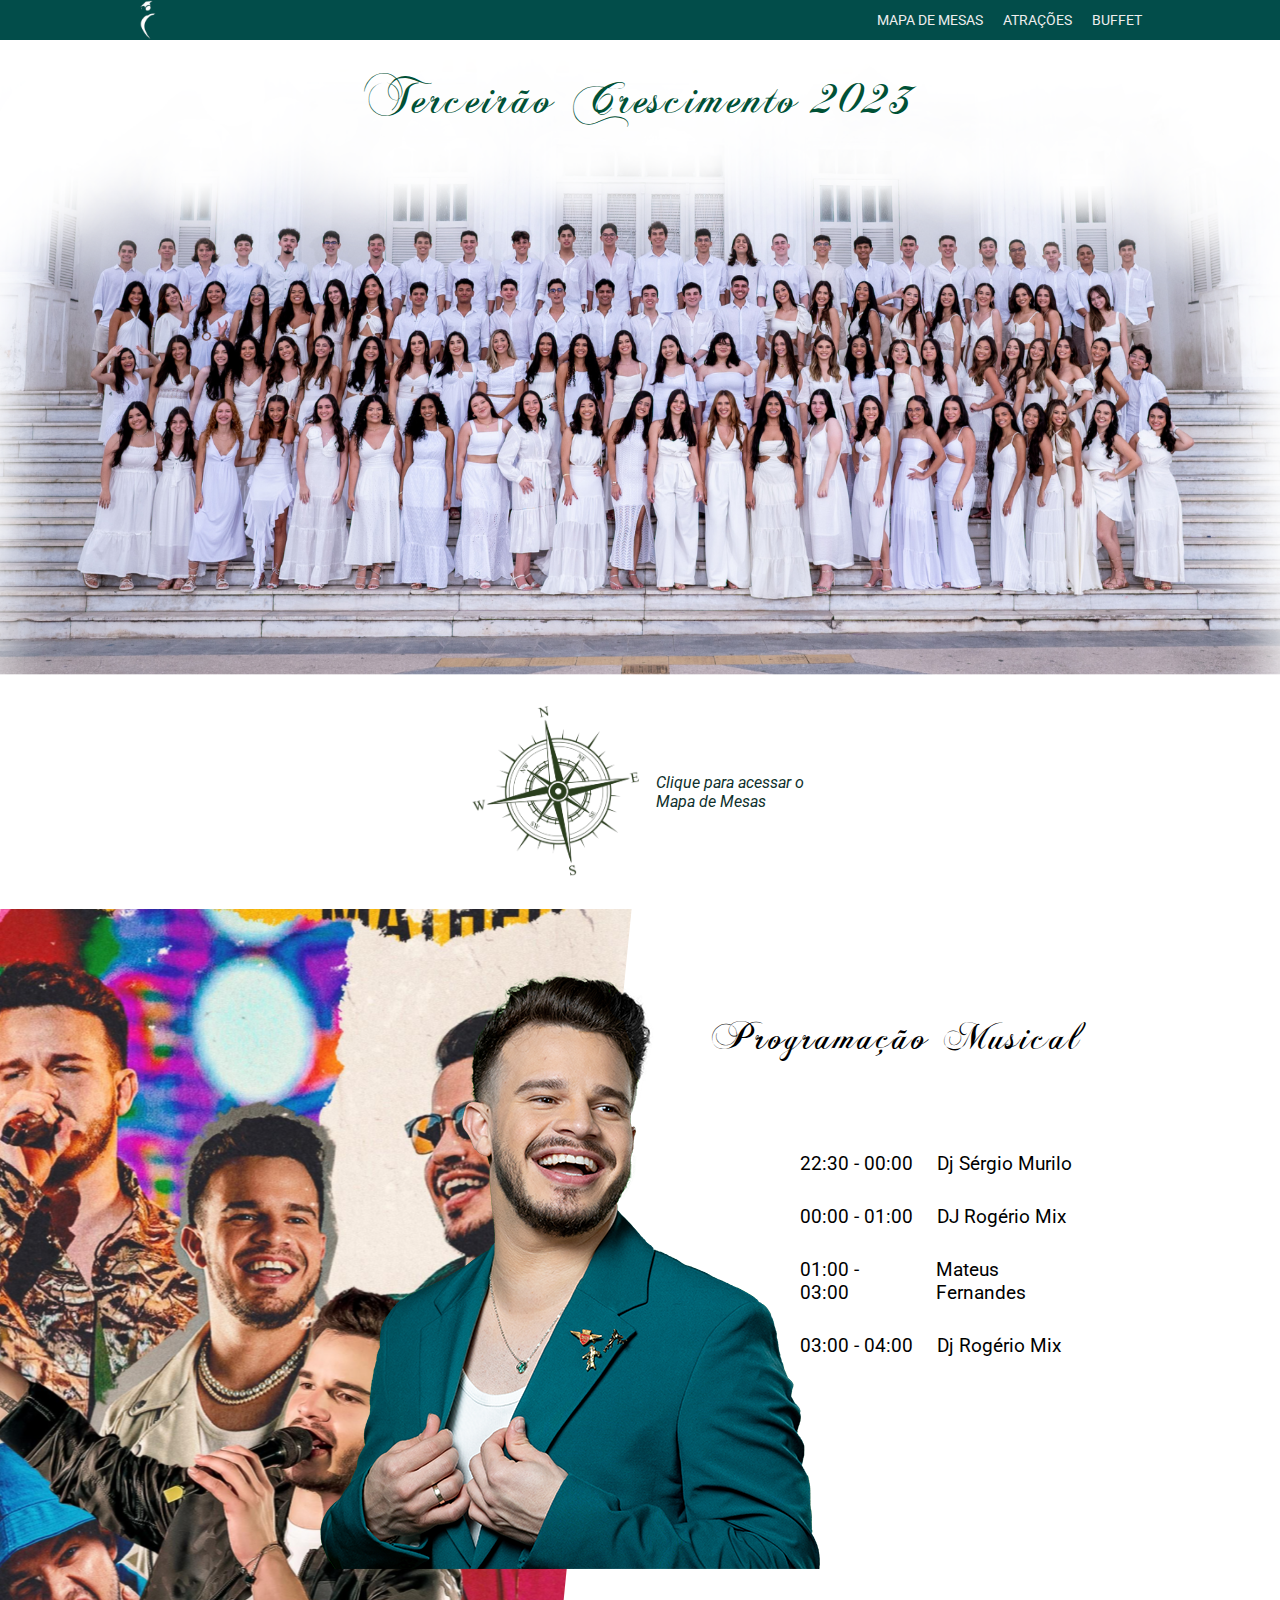
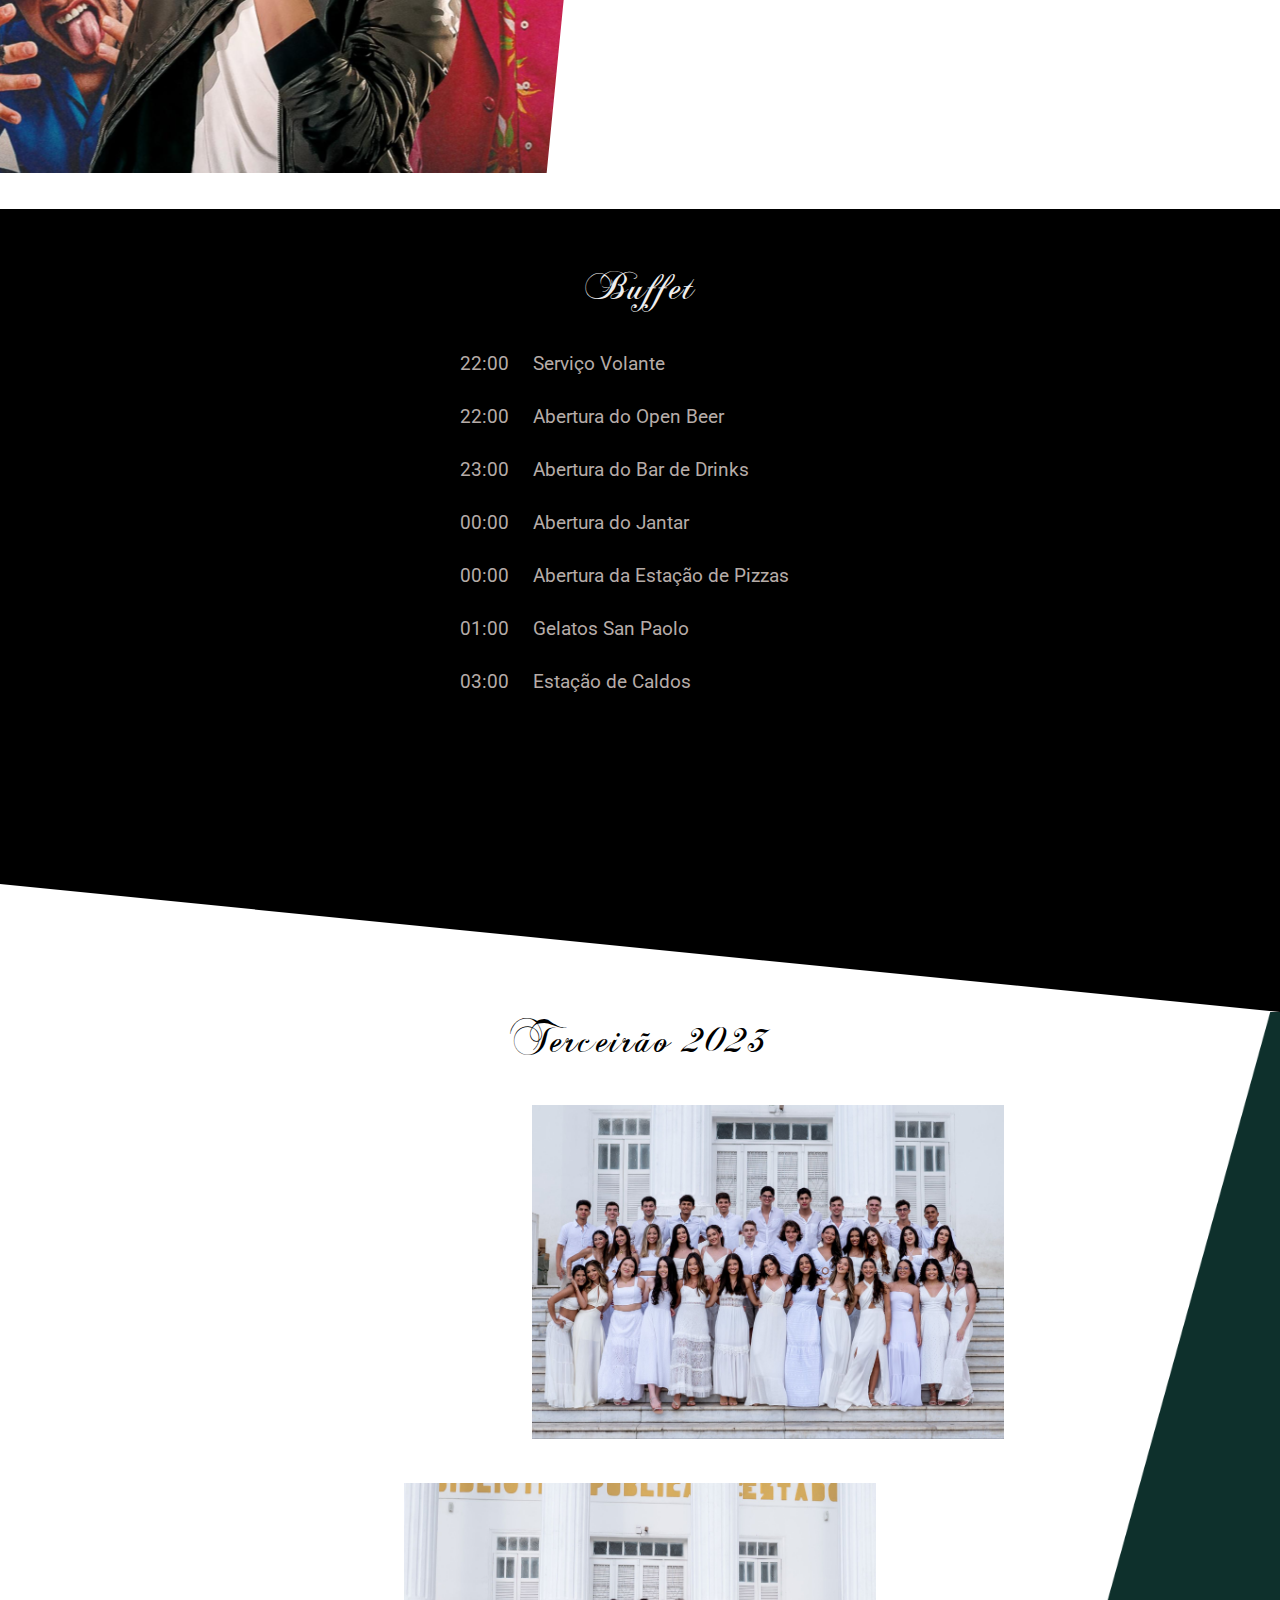
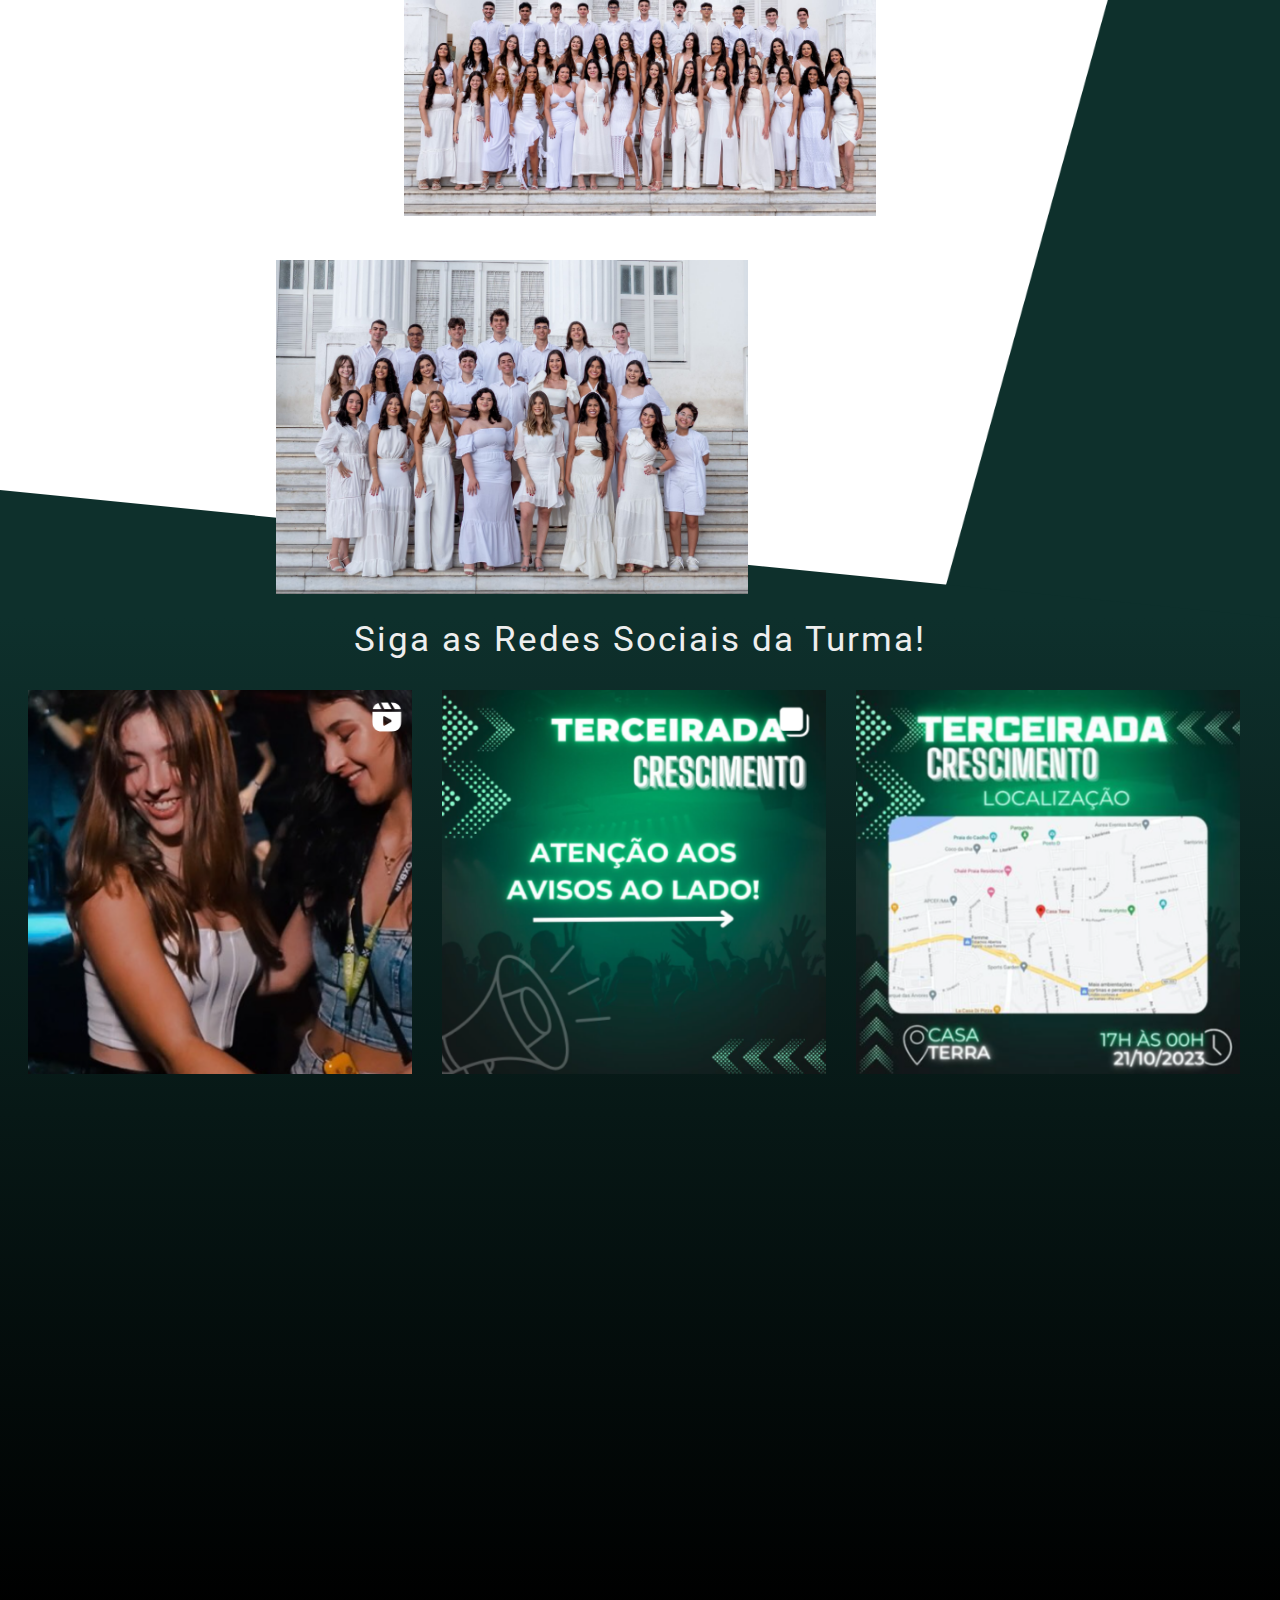
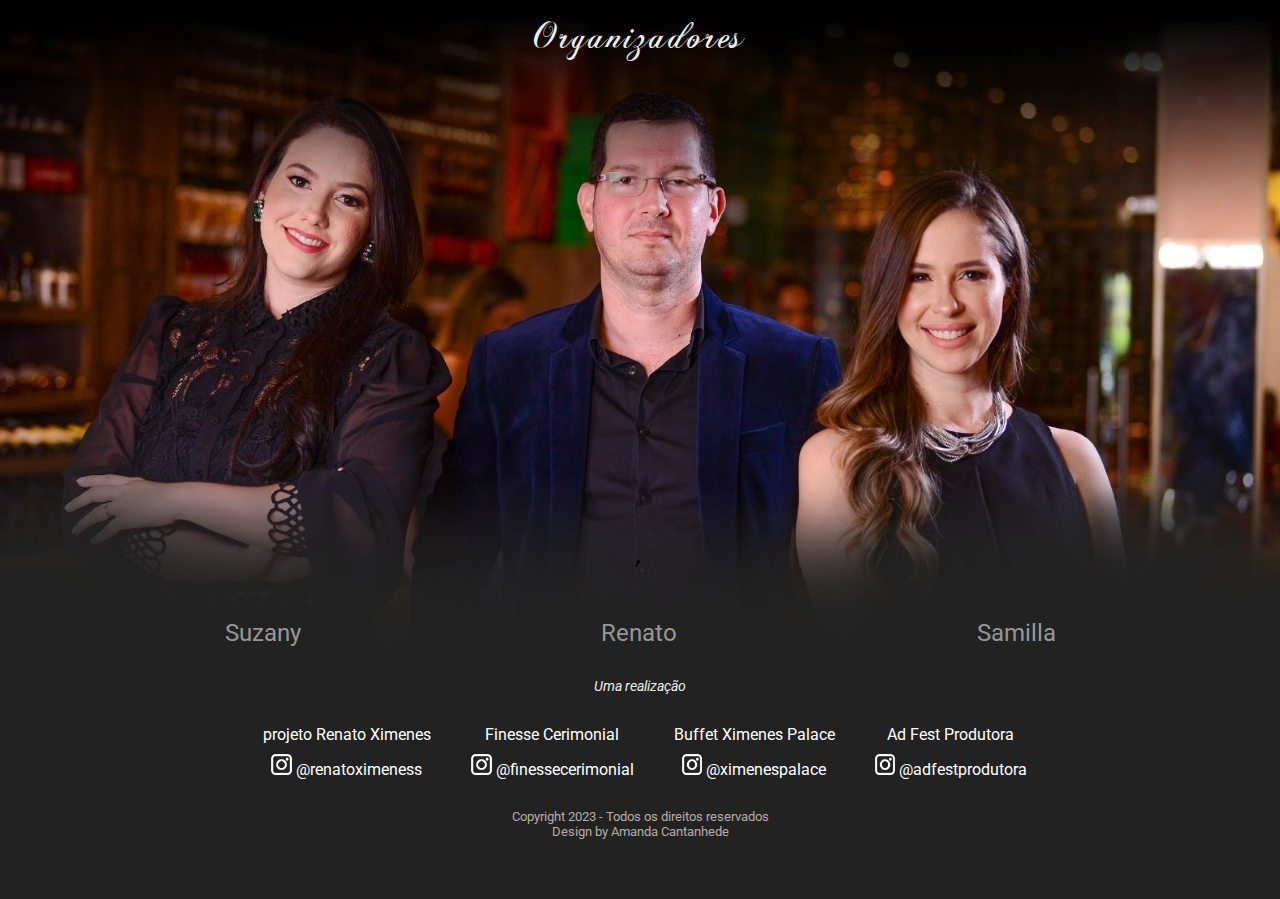
==== index.html @ a9c4bd6e "Update index.html" ====
<!DOCTYPE html>
<html lang="pt-br">

<head>
    <meta charset="UTF-8">
	<meta name="viewport" content="width=device-width, initial-scale=1.0">
	<link rel="stylesheet" href="estilo.css">
	<link rel="stylesheet" media="screen and (max-width: 768px)" href="mobile.css">
	<!-- ícone -->
	<link rel="icon" type="image/x-icon" href="simbolocrescimento.png">
	<title>Terceirão</title>
</head>
<body>
	<nav id="navbar">
		<div id="navbar-container">
			<img src="ccrescimento.png" alt="C 2023">
            <ul id="navbar-items">
				<!--<li><a class="click" href="mural.html">MURAL</a></li>-->
                <li><a class="click" href="mapa.html">MAPA DE MESAS</a></li>
                <li><a class="click" href="#atracoes">ATRAÇÕES</a></li>
				<li><a class="click" href="#buffet">BUFFET</a></li>
            </ul>
	</nav>
    <div class="corpotodo">
		<header>
			<div class="titulo">Terceirão Crescimento 2023</div>
			<!--<img id="brasao" src="brasãom28.png" alt="Brasão M28">
			<!--<h1>Baile de Formatura M27</h1>
			<!-- Vai ter foto de background aqui 
			<img id="turmamobile" src="turmam28mobilee.jpg" alt="Turma M28">-->
		</header>
		
		<div id="acessarmapa">
			<div class="centralizar">
			<div class="mapa">
			<a href="mapa.html"><img id="mapaicone" src="rosadosventos.png" alt="Mapa"></a>
			<a href="mapa.html"><p>Clique para acessar o<br>Mapa de Mesas<p></a></div>
		</div></div>
		
		<!--<div id="teste">
			<img src="image/turmam27bmobile.jpg">
		</div>-->
		<!--<div id="mural">
			<div class="tsecao">Terceirão Crescimento 2023</div>
			<div class="centralizar">
			<div class="mapa">
			<a href="mural.html"><img id="mapaicone" src="brasãom28.png" alt="Terceirão 2023"></a>
			<a href="mural.html"><p>Clique para acessar o<br>Mural da Turma!<p></a></div>
		</div></div>
		<!--<div id="formandos">
			<div class="tsecao">Ordem de entrada</div>
			<li>Ana Paula Nunes Sampaio</li>
			<li>Adrielle Luise Pereira Chagas</li>
			<li>Amanda Matos Rocha</li>
			<li>Ana Victória Pinho De Carvalho Pascal</li>
			<li>Andressa Barros De Sousa Nascimento</li>-->
			
			

		
		</div>
				
		<div id="atracoes">
			<div class="cartaz"><img src="matheustransp.png"></div>
			<!--<div><section>
				<div class="skew negative"></div>
				<div class="cartaz"></div>
			</section></div>-->
			
			
			
			
			
			
			
			<div id="contatra">
			<div class="tsecao">Programação Musical</div>
			<div class="centralizar">
			<div id="atracoes-container">
			<div class="hatracoes">
				<p class="hora"> 22:30 - 00:00</p>
				<p>Dj Sérgio Murilo</p>
			</div>
			<div class="hatracoes">
				<p class="hora"> 00:00 - 01:00</p>
				<p>DJ Rogério Mix</p>
			</div>
			<div class="hatracoes">
				<p class="hora"> 01:00 - 03:00</p>
				<p>Mateus Fernandes</p>
			</div>
			<div class="hatracoes">
				<p class="hora"> 03:00 - 04:00</p>
				<p>Dj Rogério Mix</p>
			</div>
			</div></div></div></div>
		
		<!-- CARROSSEL -->
		
		
		
		
		
		<div id="buffet">
			<div class="tsecao">Buffet</div>
			<div class="centralizar">
			<div id="buffet-container">
			<div class="hbuffet">
				<p>22:00</p>
				<p>Serviço Volante</p>
			</div>
			<div class="hbuffet">
				<p>22:00</p>
				<p>Abertura do Open Beer</p>
			</div>
			<div class="hbuffet">
				<p>23:00</p>
				<p>Abertura do Bar de Drinks</p>
			</div>
			<div class="hbuffet">
				<p>00:00</p>
				<p>Abertura do Jantar</p>
			</div>
			<div class="hbuffet">
				<p>00:00</p>
				<p>Abertura da Estação de Pizzas</p>
			</div>
			<div class="hbuffet">
				<p>01:00</p>
				<p>Gelatos San Paolo</p>
			</div>
			<div class="hbuffet">
				<p>03:00</p>
				<p>Estação de Caldos</p>
			</div>

		</div></div></div>
		
		<div class="inclinacaobranca"></div>
		
		<div id="galeriasec">
		<div class="tsecao">Terceirão 2023</div>
		
			<div id="galeria">
			<li><img id="g1" src="Grupo 1.jpg" alt="Turma A"></li>
			<li><img id="g2" src="Grupo 2.jpg" alt="Turma B"></li>
			<li><img id="g3" src="Grupo 3.jpg" alt="Turma C"></li>
		</div></div>
		
		<!--<div id="homenagem">
		<div class="centralizar">
			<div id="contem-homenagem">
			<p>A XXVII Turma de Medicina da Universidade Ceuma tem a honra de homenagear o professor<p>
			<h1>André Rossano Mendes Almeida</h1>
			<p class="alinharesquerda">Agradecemos por toda dedicação, colaboração e incentivos durantes nossa formação acadêmica, seremos eternamente gratos por todos os ensimentos para que nos tornássemos médicos humanos e éticos.</p>
		</div></div></div>-->
		<div class="inclinacao"></div>
		<div id="instaturma">
			<div class="titinsta">Siga as Redes Sociais da Turma!</div>
			<!--<a href="https://www.instagram.com/terceiraocrescimento23/"><img src="capainsta.png" alt="@terceiraocrescimento23">
					</a>-->
			<div class="centralizar">
			<div id="containsta">
			<div class="instagram">
			<a href="https://www.instagram.com/terceiraocrescimento23/"><img class="insta" src="insta1.png" alt="Imagem insta"></a>
		</div><div class="instagram">
			<a href="https://www.instagram.com/terceiraocrescimento23/"><img class="insta" src="insta2.png" alt="Imagem insta"></a>
		</div>
		<div class="instagram">
			<a href="https://www.instagram.com/terceiraocrescimento23/"><img class="insta" src="insta3.png" alt="Imagem insta"></a>
		</div></div>
		</div></div>
		
		
		
		<div id="organizadores">
			<div class="tsecao">Organizadores</div>
			<div class="centralizar"><div id="orgnames">
			<p>Suzany</p>
			<p>Renato</p>
			<p>Samilla</p>
			</div></div>
		</div>
		
		
		<!-- RODAPÉ -->
<div id="footer">
			<p class="nove">Uma realização</p>
			
			<div id = "tabela">
								
				<div class="empresa">
					<div class="nome"><p>projeto Renato Ximenes</p></div>
					<div class="insta">
						<a href="https://www.instagram.com/renatoximeness/"><img class="iconeinsta" src="icinsta.png" alt="Ximenes">
						@renatoximeness</a>
					</div></div>
				<div class="empresa">
					<div class="nome"><p>Finesse Cerimonial</p></div>
					<div class = "insta">
						<a href="https://www.instagram.com/finessecerimonial/"><img class="iconeinsta"src="icinsta.png" alt="Finesse">
						@finessecerimonial</a>
					</div>
							
				</div>
					
				<div class="empresa">
					<div class="nome"><p>Buffet Ximenes Palace</p></div>
					<div class="insta">
						<a href="https://www.instagram.com/ximenespalace/"><img class="iconeinsta" src="icinsta.png" alt="Rossetti">
						@ximenespalace</a>
					</div></div>
				<div class="empresa">
					<div class="nome"><p>Ad Fest Produtora</p></div>
					<div class="insta">
						<a href="https://www.instagram.com/adfestprodutora/"><img class="iconeinsta" src="icinsta.png" alt="Rossetti">
						@adfestprodutora</a>
					</div></div>
				
						
			
			</div>
			
			  
			<div class="fim">
			<p>Copyright 2023 - Todos os direitos reservados</p>
			<p>Design by Amanda Cantanhede</p></div>
    </div>
	</div>
	
</body>
</html>
---- estilo.css ----
@import url('https://fonts.googleapis.com/css?family=Roboto&display=swap');

@font-face{
	font-family: 'Chopin';
	src: url('ChopinScript.ttf')
}

h1 {
	font-family: 'Chopin', serif;
}
* {
    box-sizing: border-box;
    padding: 0;
    margin: 0;
}
a {
    text-decoration: none;
    color: inherit;
}
/*a:hover {
    cursor: pointer;
    opacity: 0.8;
}*/

.tsecao {
    font-size: 2.5rem;
    /*text-transform: uppercase;
    font-weight: bold;*/
    text-align: center;
    /*padding-bottom: 50px;
	padding-top: 20px;*/
    letter-spacing: 2px;
	margin-bottom: 15px;
	font-family: 'Chopin', serif;
}
.titulo {
	font-size: 3rem;
    text-align: center;
    letter-spacing: 2px;
	margin-bottom: 15px;
	margin-top:40px;
	font-family: 'Chopin', serif;
}

body {
    font-family: 'Roboto', sans-serif;
}



/* navbar */
#navbar {
    width: 100%;
    background: #024D4A /*#320102/*#0C5652*/;
    color: #eee;
    height: 40px;
    position: fixed;
	font-size:0.9rem;
}
#navbar-container {
    width: 80%;
    /*height: 100%;*/
    margin: auto;
    display: flex;
    justify-content: space-between;
    align-items: center;
}
#navbar-container img {
	height: 40px;
}
#navbar-items {
    display: flex;
    list-style: none;
    /*text-transform: uppercase;*/
}
#navbar-items li {
    padding: 10px;
}
.click:hover{
	cursor: pointer;
    opacity: 0.8;
}



/* HEADER */
#brasao {
	max-width:250px;
	max-height:210px;
	width: auto;
	/*height: auto;*/
}

header {
	/*display:flex;
	font-size: 2.2rem;*/
	height: 75vh;
	background: url('grupão.png') no-repeat center center/cover;
	padding: 25px;
	/*Fonte*/
	color: #005136;
	text-align:center;
	

	/*Overlay
    background-color: rgba(12,86,82,0.5);
    background-blend-mode: color;*/
}

/*
header {
    height: 60vh;
    display: flex;
    justify-content: center;
    align-items: center;
    color: black;
    background: url('image/turmam27.jpg') no-repeat center center/cover;

    Overlay
    background-color: rgba(12,86,82,0.5);
    background-blend-mode: color;
} */
#formandos{
	background:#FBFBF9;
	color: black;
	text-align:center;
	padding-bottom:10px;
}
li {
	list-style-type: none;
}
#formandos li{
	font-style: italic;
}

/*Seção mapa*/
#acessarmapa{
	width: 100%;
    padding: 25px;

	background-color: white;

	/*font-size: 1.2rem;*/
	color: #0E302C;
	
}
#pontosfotos {
		display: column;
}
.legenda {
	width: 20vw;
	display: column;
	gap:10px;
	align-items: center;
	justify-content: center;
	border-radius: 10px;
	
	font-style: italic;	
}
.legenda img {
	width: 200px;
	height: auto;
}
.containlegenda {
	display: flex;
	padding-bottom: 15px;
	text-align: center;
}
.textolegenda {
	text-align: center;
}
.textolegenda li{
	font-style: italic;
	}
.textolegenda p{
	font-style: italic;
	padding-bottom:15px;
	}
.textolegenda h2{
	padding-top: 20px;
	font-size: 1.2rem;
	}
#quadropontos {
	display:grid;
	grid-template-columns: repeat(4, 1fr);
	vertical-align: top;
	padding-bottom: 4vh;
}
	
/*não consigo alinhar ao centro*/
.mapa {
	width: 40%;
	display: flex;
	gap:10px;
	align-items: center;
	justify-content: center;
	border-radius: 10px;
	
	font-style: italic;
	
}
.mapa:hover{
	background-blend-mode: #73501F;
	opacity:0.7;
}

#mapaicone{
	width: 20vh;
	
}
/*Seção mural*/
#mural{
	width:100%;
	background: #FBFBF9;
	color: #0E302C;
	padding: 25px;
	
}



/*Seção atrações musicais*/
#atracoes {
	background: url('backatracao.png')no-repeat;
	display:flex;
	width: 100%;
	height:100vh;
	/*justify-content: center;
	align-items: center;
    padding: 50px;*/
	
	font-size: 1.2rem;
	color: black;
	

}
/*section div:first-child {
 
  
  position: relative;
  margin-top: 0px;
  margin-left:0px;
}
section div:last-child {
  background: url('matheustransp.png')no-repeat;
  width:auto;
  height: 100vh;
  position: relative;
  /*margin-top: -30px;
  margin-bottom: 0px;
  margin-left: 10vw;
}*/
.cartaz {
	
	width:50vw;
	height:100vh;
}
.cartaz img{
	position: absolute;
	margin-top:60px;
	margin-left: 25vw;
	/*max-width:50vw;*/
	max-height:100vh;
	width: auto;
}

/*.skew {
	margin-top: 0px;
  position: relative;
  float: left;
  width: 40vw;
  height: 100vh;
  background: url('matheusback.jpg')no-repeat center center/cover;
  -webkit-transform: skew(0deg); /* Chrome, Opera */
    /*  -ms-transform: skew(0deg); /* IE */
     /*     transform: skew(0deg); /* Padrão */
	
/*}

.negative {
  -webkit-transform: skew(-10deg); /* Chrome, Opera 
      -ms-transform: skew(-10deg); /* IE 
          transform: skew(-10deg); /* Padrão 
  }*/
#atracoes-container{
	width: 40vw;
	display:column;
	padding:50px;
	padding-left:150px;
}
.hatracoes{
	display: flex;
	gap: 24px;
	padding: 10px;
    margin: 10px 0;
    font-size: 1.2rem;
	color: black/*#B6ACA8/*#D6CCC8*/;
}
#contatra {
	padding-top: 100px;
	display: column;
}
/*CARROSSEL*/







/*BUFFET*/
#buffet{
	width: 100%;
	display: column;
	justify-content: center;
	align-items: center;
    padding: 50px;
	background: url('backbuffet.jpg') no-repeat center center/cover;
	
	font-size: 1.2rem;
	color: #eee;
	
	background-color: black/*rgba(0,0,0,0.85)*/;
    background-blend-mode: color;
}
#buffet-container{
	width: 400px;
	height: 70vh;
}
.hbuffet{
	display: flex;
	gap: 24px;
	padding: 10px;
    margin: 10px;
    font-size: 1.2rem;
	color: #B6ACA8/*#D6CCC8*/;
	
}


#galeriasec{
	background:url('backgaleria.png')no-repeat;
	background-size: 100% auto;
}
#galeria{
	display:column;
	
}
#galeria img{
	width:40vw;
	padding: 20px;
	
}
#g1 {
	margin-left:40vw;
	
}
#g2 {
	margin-left:30vw;
}
#g3 {
	margin-left:20vw;
}



#comissao{
	width:100%;
	height:500px;
	background: url('comissaom28.jpg') no-repeat center center/cover;
	color: #eee;
	padding: 50px;
	position: relative;
	background-color:rgba(0,0,0,0.4);
	text-align: justify;
}
#instaturma{
	background-image: linear-gradient(#0E302C, black);
	color: #eee;
	height:110vh;
	text-align:center;
	
}
.titinsta {
	font-size: 2.2rem;
	text-align: center;
	letter-spacing: 2px;
	margin-bottom: 15px;
}
.inclinacao {
	width: 0;
	height: 0;
	border-right: 100vw solid transparent;
	border-bottom: 10vw solid #0E302C;
	margin-top: -10vw;
}
.inclinacaobranca {
	width: 0;
	height: 0;
	border-right: 100vw solid transparent;
	border-bottom: 10vw solid white;
	margin-top: -10vw;
}
#containsta {
	width:98vw;
	
	display: flex;
	text-align: center;
}
.instagram{
	padding:15px;
}
.instagram img{
	width: 30vw;
}



#organizadores{
	width:100%;
	height:50vw;
	background: url('organizadores.jpg')no-repeat center center/cover;
	color: #eee;
	
}
#orgnames{
	display: flex;
	color: #979797;
	gap:300px;
	margin-top:42vw;
	font-size: 1.5rem;
}

/*#homenagem{
	width:100%;
	padding: 30px;
	background: black;
}
#contem-homenagem{
	width:60%;
	color: #eee;
	text-align: center;
}
/*.alinharesquerda{
	text-align: left;
}*/
#contem-homenagem p {
	margin:10px;
}

#comissao img{
	width: 0px;
}

.container-generico{
	width: 700px;
	position: absolute;
	bottom: 0px;
}
.container-generico p{
	
	margin:40px;
	color: #eee;
}





#footer{
	
	display: column;
	align-items:center;
	justify-content:center;
	background: #222;
    color: white;
    padding: 30px;
    text-align: center;
	
	
	/*margin: auto;*/

}
.nove{
	font-size: 0.9rem;
	color: #eee;
	margin-bottom:20px;
	font-style: italic;
}
#tabela{
	display: flex;
	justify-content:center;
	align-items: center;
	width:auto;
	gap: 30px;
	align-items: center;
	
}

.iconeinsta{
	width: 2.3vh;
}
.insta{
	display: flex;
	text-align: center;
	justify-content: center;
}

.nome{
	padding:10px;
}
.empresa{
	display: column;
	justify-content: center;
	align-items: center;
		
}
.fim p{
	color: #B6ACA8;
	font-size: 0.8rem;
}
.fim {
	padding:30px;
}


.centralizar{
	width:100%;
	display:flex;
	align-items:center;
	justify-content:center;
}
 
 
 
 /*PÁGINA MAPA*/
 #pagmapa{
	 width:100%;
	 padding: 50px;
	 
 }
 #pagmapa img{
	 width: 100%;
	
 }
 


/*PÁGINA MURAL*/
.secmural{
	font-size: 2.5rem;
	/*text-transform: uppercase;
    font-weight: bold;*/
    text-align: center;
	letter-spacing: 2px;
	color: #eee;
	padding-top: 70px;
	font-family: 'Chopin', serif;
}
#backgroundmural{
	background: url('BACKMURAL4.jpg');
	/*background-color: rgba(0,0,0,0.3);
    background-blend-mode: color;*/
	background-repeat: repeat;

}
#pagmural{
	display:grid;
	grid-template-columns: repeat(4, 1fr);
	padding: 40px;
	padding-top:25px;
	gap: 30px;
}

.container-mural{
	width:265px;
	background: /*#0C5652*/#320102;
	display: column;
	font-size: 1.3rem;
	text-align:center;
	color: #eee;
	
	padding-bottom: 7px;
}
.container-mural p{
	margin: 3px;
}
.container-mural img{
	width: 257.5px;
	height: 333.3px;
	border:8px solid #320102/*#8D0022/*#0C5652*/;
	border-radius: 15px;
}

/*#pagmural {
	display: grid;
	grid-template-columns: repeat(3, 1fr);
    grid-gap: 30px;
    justify-items: center;
}*/
---- mobile.css ----
#corpotodo{
	background-color: #0C5652;
}
#navbar {
    height: 163px;
	width:100vw;
	background: url('backmenumobile.jpg');
	opacity: 0.8;
	/*background-color: rgba(12,68,63,0.8);*/
}
#navbar-container {
    flex-direction: column;
    padding: 7px 0;
}
#navbar-container h1{
	font-size:0px;
}

#navbar-items {
    flex-direction: column;
    text-align: center;
    width: 100%;
	/*font-size: 15px;*/
}

#navbar-items li:nth-child(2n) {
    border-top: 1px solid #0C5652;
    border-bottom: 1px solid #0C5652;
}

/*HEADER*/
#brasao {
	width:0px;
	/*
	max-width:120px;
	max-height:120px;
	width: auto;
	height: auto;*/
}
header{
	font-size:1rem;
	padding-top:150px;
	line-height: 30px;
	width: 100vw;
	height:250px; 	
	background: url('grupaomobile.png') no-repeat center center/cover;
}
/*header img{
	text-align: center;
	padding-top: 50px;
	width:100vw;
}*/


/*#teste{
	width:100%;
	height:500px;
	background:green;
}*/

.titulo {
	margin-top:100px;
}


.tsecao {
    font-size: 1.9rem;
   }

/*MAPA*/
.mapa{
	width:auto;
	padding-top:4vh;
}
#acessarmapa{
	padding:30px;
	padding-top: 50px;
}
/*.corpotodo{
	padding-top:180px;
}*/
#pagmapa{
	 width:100vw;
	 padding: 0px; 
 }
.legenda {
	width: 45vw;
	display: column;
	gap:10px;
	font-style: italic;	
}
.textolegenda {
	width: 100vw;
}

.containlegenda {
	display: column;
	padding-bottom: 15px;
	text-align: center;
}
#quadropontos {
	grid-template-columns: repeat(1, 1fr);
}



/*ATRAÇÕES*/
#atracoes{
	padding:30px;
	background: url('backatracaomobile.png') no-repeat center center/cover;
	width: 100vw;
	hight: auto;
}


.cartaz img{
	width:0px;
}
.cartaz {
	
	width:0px;
	height:0px;
}
.hatracoes{
	font-size: 0.8rem;
}
#contatra {
	padding-top: 0px;
	padding-left: 55px;
}
#atracoes-container{
	width: auto;
	display:column;
	padding:30px;
	padding-left:75px;
}





/*BUFFET*/
#buffet{
	padding:30px;
}
#mural{
	padding:30px;
	height: 30vh;
}

.titinsta {
	font-size: 1.3rem;
}
.instagram{
	padding:8px;
}
.instagram img{
	width: 28vw;
}
#capainsta img{
	height: 0px;
	width: 0px;	
}
#capainsta {
	height: 0%;
	width: 0%;	
}
#instaturma{
	height:60vh;
}
#galeria img{
	height: auto;
	width:80vw;
	padding: 5px;
	
}
#galeriasec{
	background:url('backgaleriamobile.png')no-repeat;
	background-size: 100% auto;
}
#g1 {
	margin-left:10vw;
	
}
#g2 {
	margin-left: 6vw;
}
#g3 {
	margin-left:2vw;
}






/*HOMENAGEM*/
#homenagem{
	padding-bottom:2px;
}
#contem-homenagem{
	width:95%;
}
#contem-homenagem p{
	font-size: 0.9rem;
}







/*COMISSÃO*/
#comissao{
	padding:30px;
	width:100%;
	height:350px;
	background: black;
	/*background: url('comissaomobile.jpg') no-repeat center /*center/cover*/;
}
#comissao img{
	width:100%;
	border-radius: 15px;
	padding-top:10px;
}
#comissao p{
	font-size: 0.9rem;
}
.container-generico{
	width:90%;
}
.container-generico p{
	margin-bottom:2px;
	margin:20px;
}

/*#comissao{
	width:100%;
	height:500px;
	background: url('comissao.jpg') no-repeat center center/cover;
	color: #eee;
	padding: 50px;
	position: relative;
	background-color:rgba(0,0,0,0.4);
}*/
#orgnames{
	gap:30px;
	margin-top:35vw;
	font-size: 1rem;
}	
	
/*RODAPÉ*/
#tabela{
	flex-direction: column;
	width:100%;
	gap:20px;
}
#footer{
	padding:20px;
}
.nove{
	padding-top: 20px;
}
.fim {
	padding-top:30px;
	padding:10px;
}
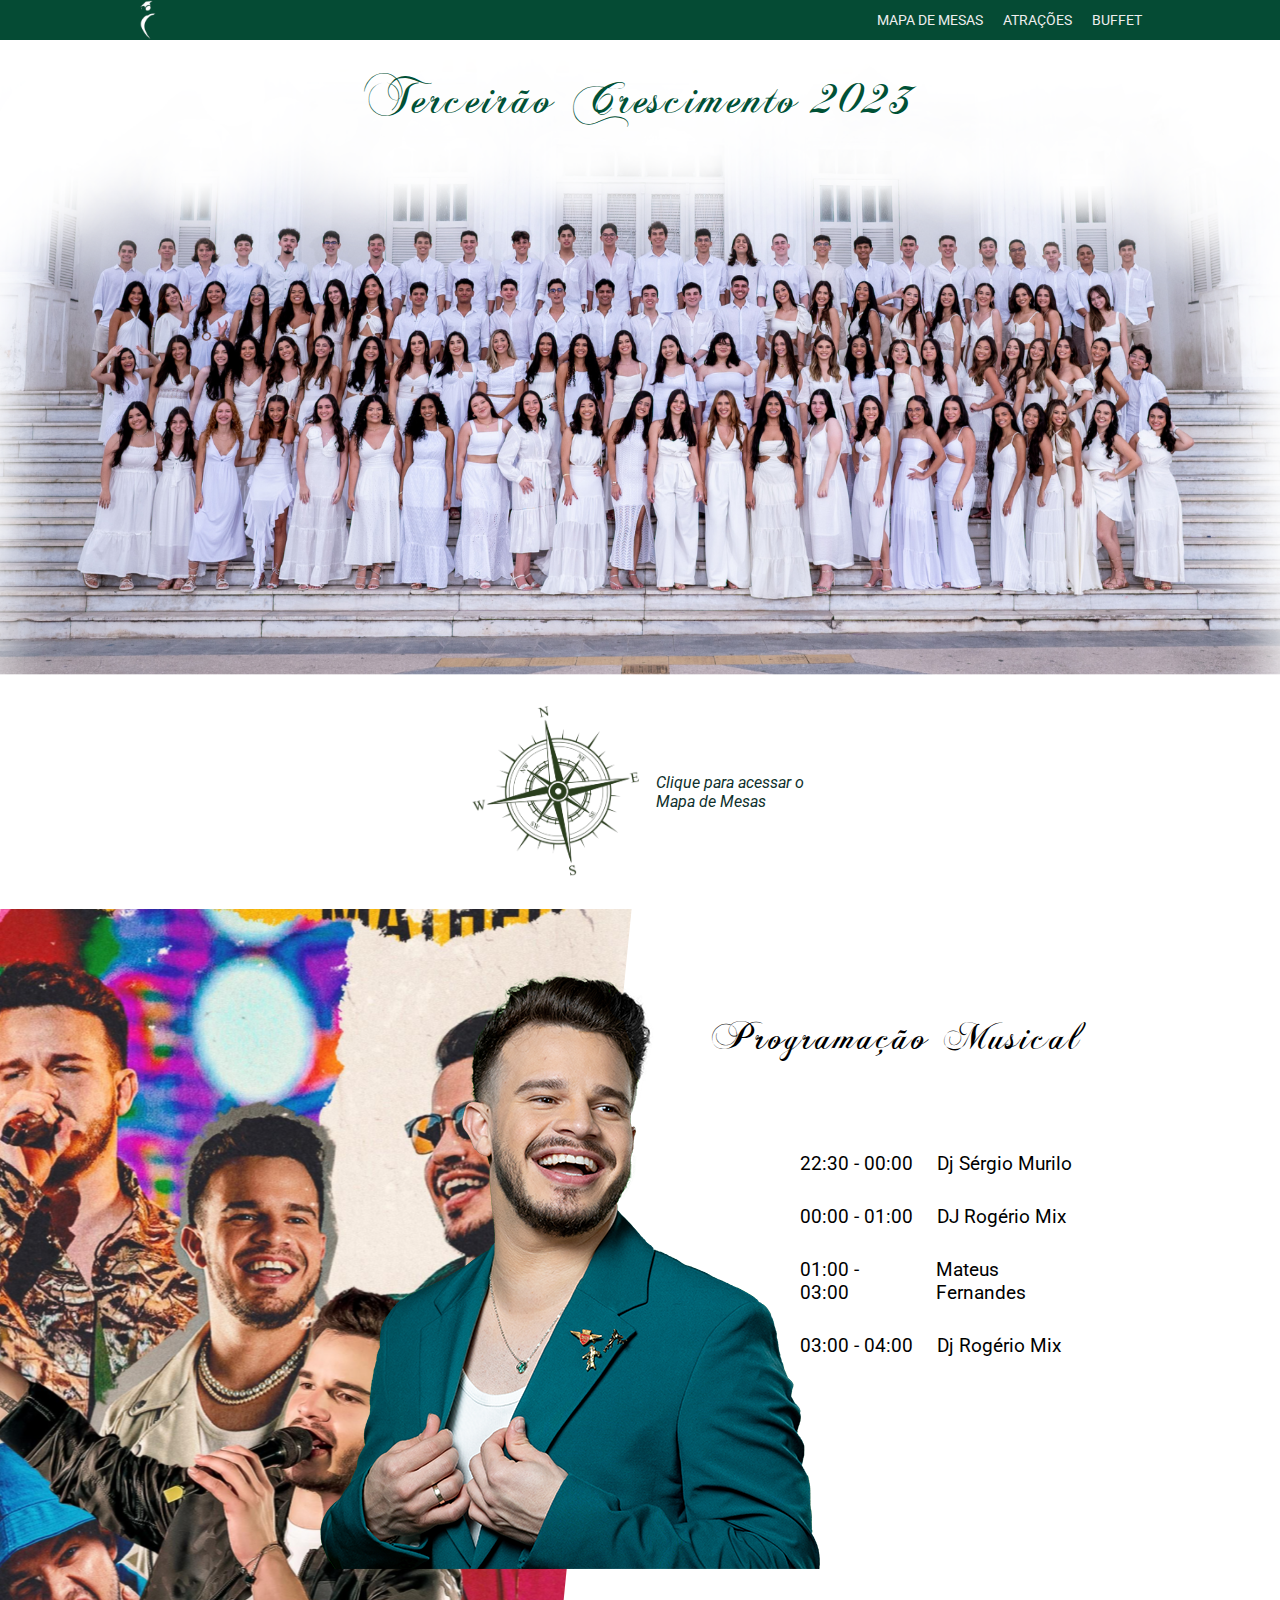
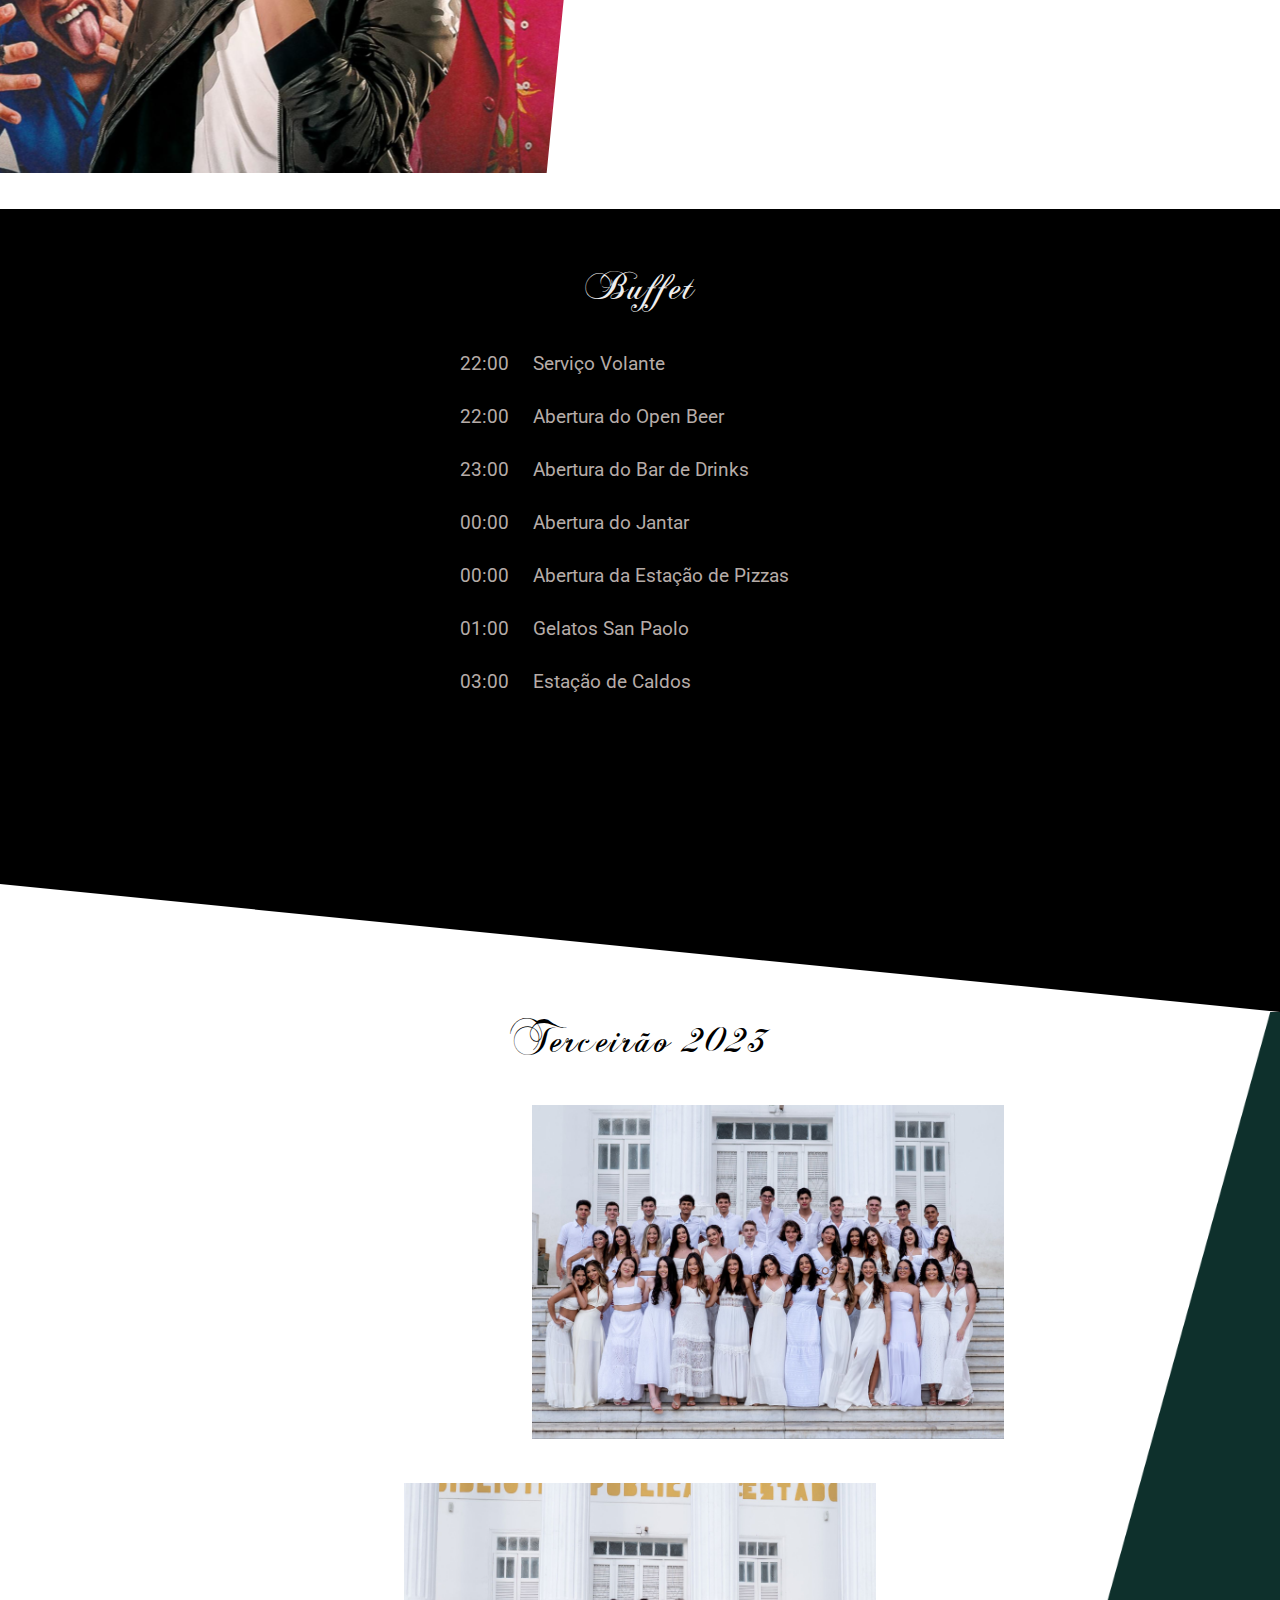
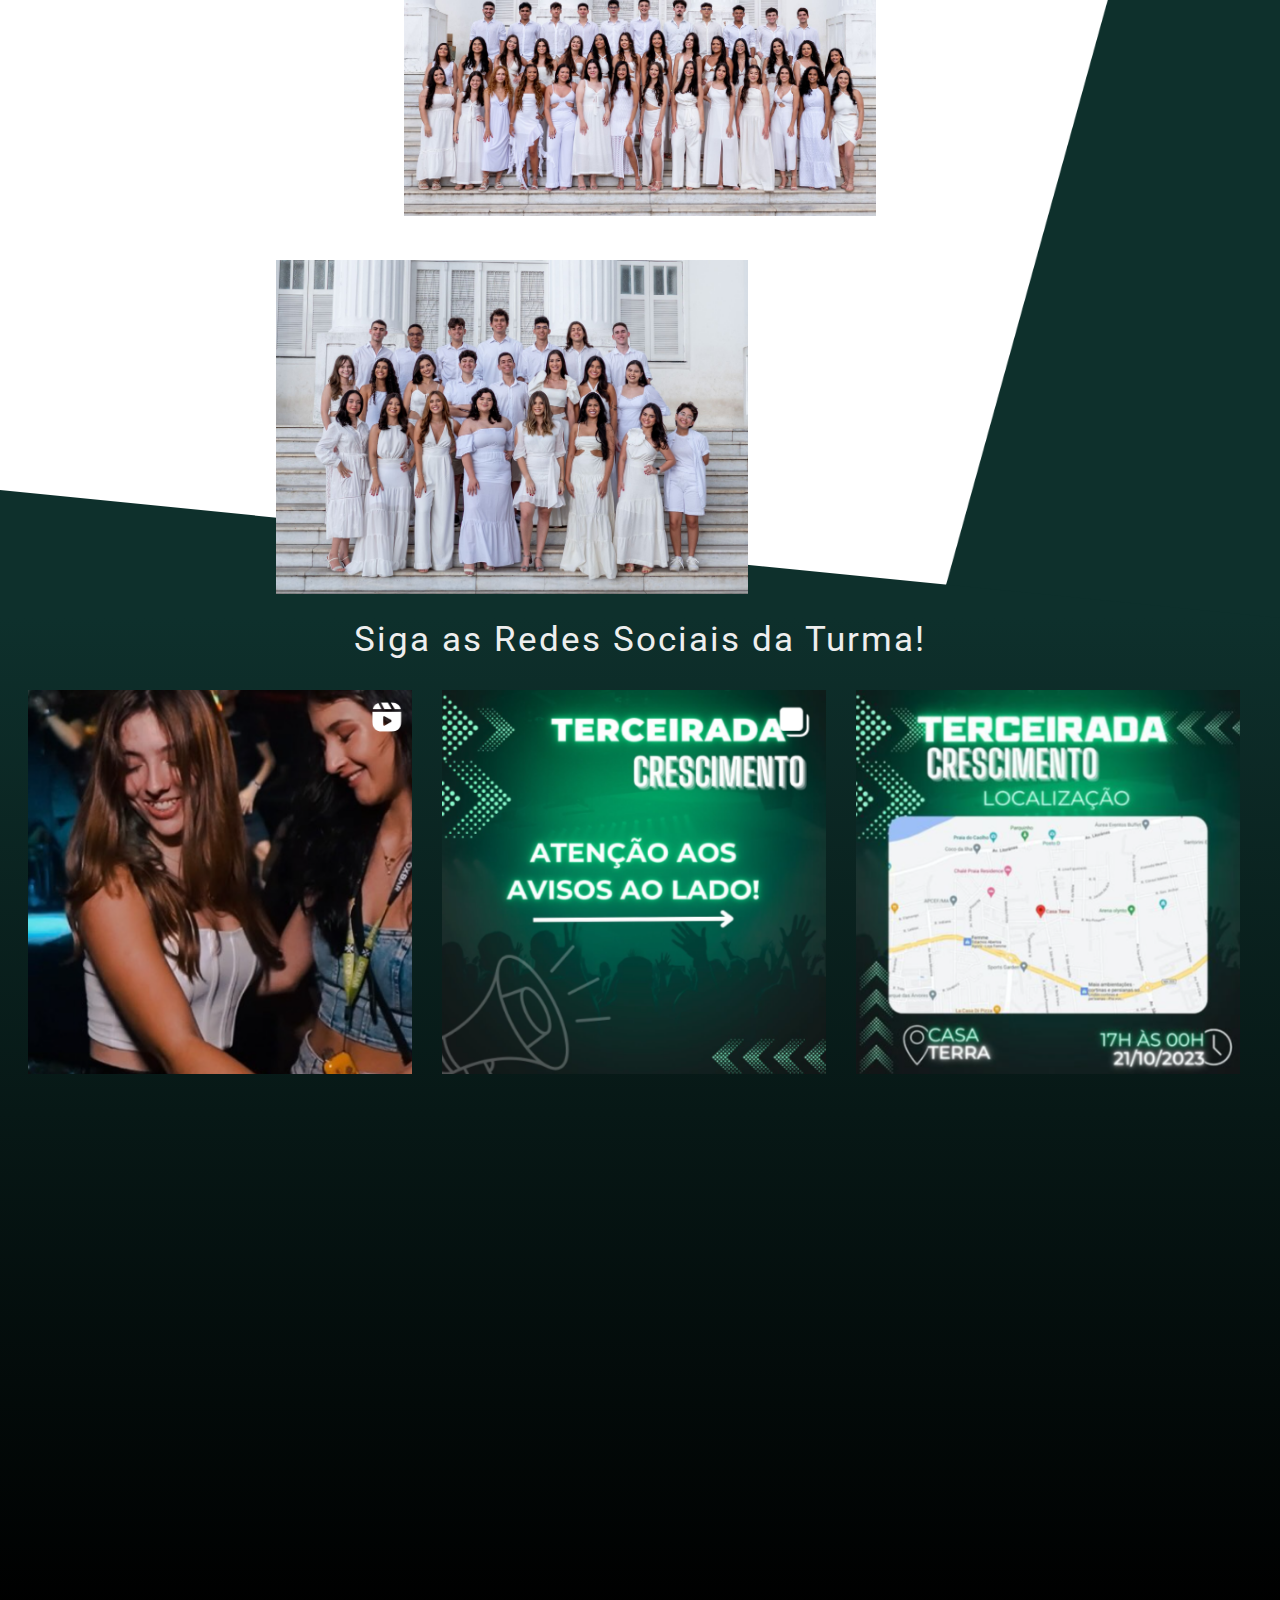
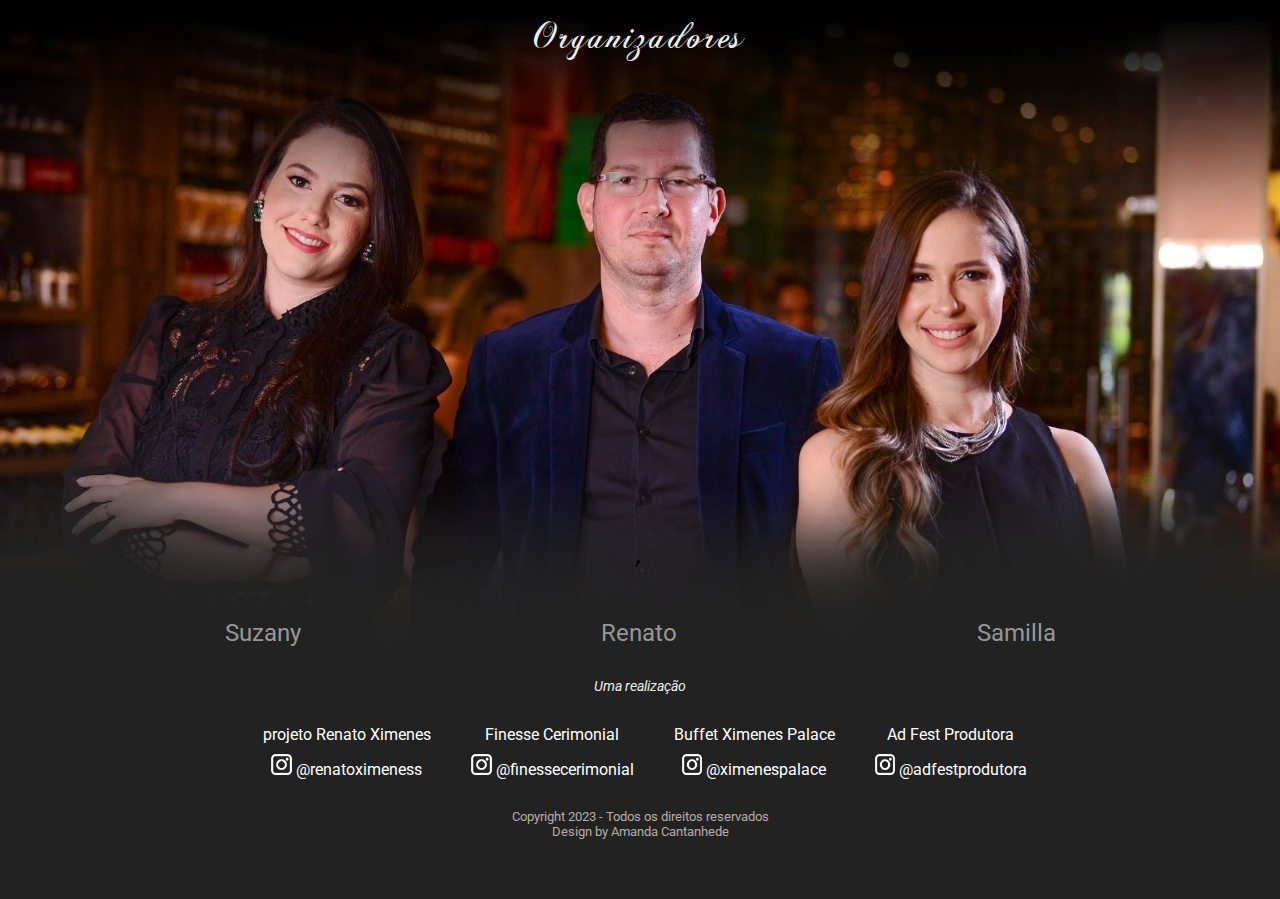
==== commit 03ca7833: "Update index.html" ====
--- a/index.html
+++ b/index.html
@@ -13,7 +13,7 @@
 <body>
 	<nav id="navbar">
 		<div id="navbar-container">
-			<img src="ccrescimento.png" alt="C 2023">
+			<img class="desaparecer" src="ccrescimento.png" alt="C 2023">
             <ul id="navbar-items">
 				<!--<li><a class="click" href="mural.html">MURAL</a></li>-->
                 <li><a class="click" href="mapa.html">MAPA DE MESAS</a></li>
--- a/estilo.css
+++ b/estilo.css
@@ -51,7 +51,7 @@
 /* navbar */
 #navbar {
     width: 100%;
-    background: #024D4A /*#320102/*#0C5652*/;
+    background: #054B34;
     color: #eee;
     height: 40px;
     position: fixed;
--- a/mobile.css
+++ b/mobile.css
@@ -1,12 +1,19 @@
 #corpotodo{
 	background-color: #0C5652;
 }
+body {
+	font-size:1rem;
+}
 #navbar {
-    height: 163px;
+    height: 140px;
 	width:100vw;
-	background: url('backmenumobile.jpg');
+	background: url('backmenumobile.jpg') no-repeat;
+	background-size: 100% auto;
 	opacity: 0.8;
 	/*background-color: rgba(12,68,63,0.8);*/
+}
+#nabvar img{
+	height:0px;
 }
 #navbar-container {
     flex-direction: column;
@@ -121,9 +128,7 @@
 	width:0px;
 	height:0px;
 }
-.hatracoes{
-	font-size: 0.8rem;
-}
+
 #contatra {
 	padding-top: 0px;
 	padding-left: 55px;
@@ -149,7 +154,7 @@
 }
 
 .titinsta {
-	font-size: 1.3rem;
+	font-size: 1.1rem;
 }
 .instagram{
 	padding:8px;
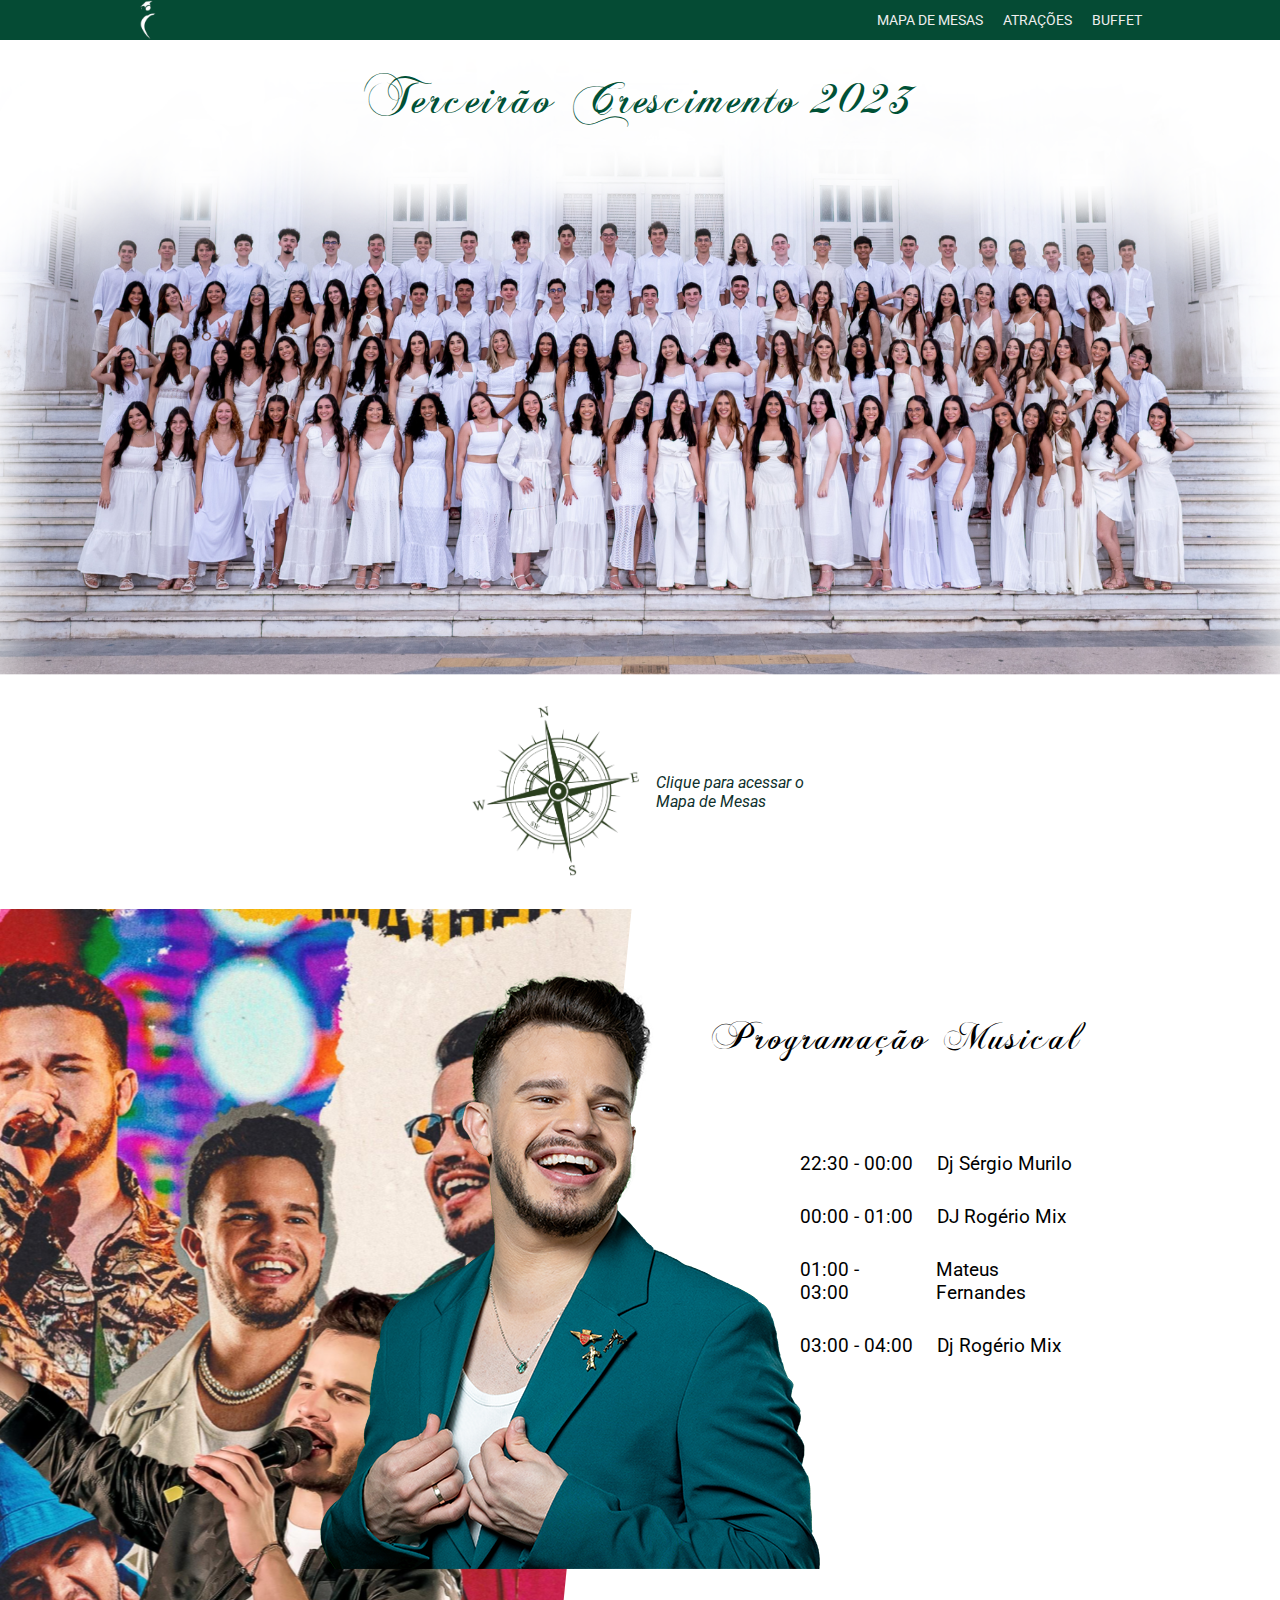
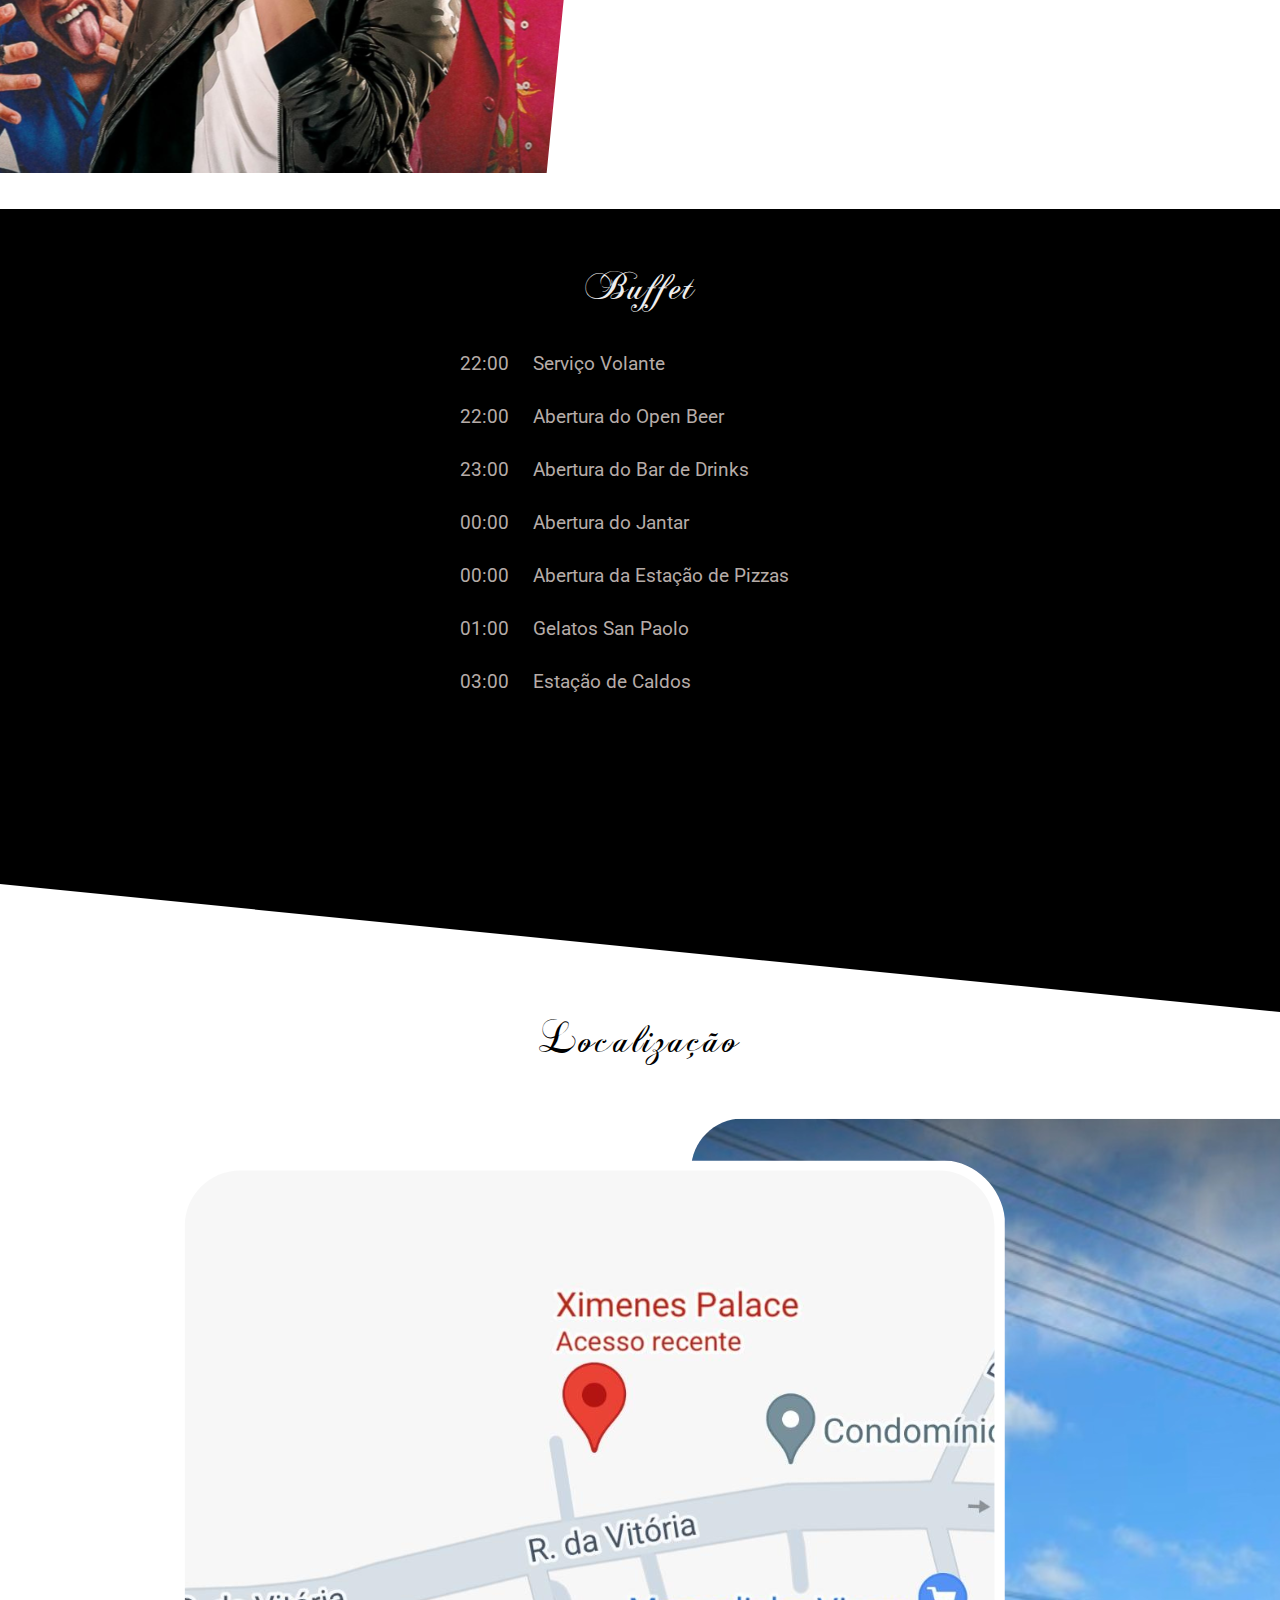
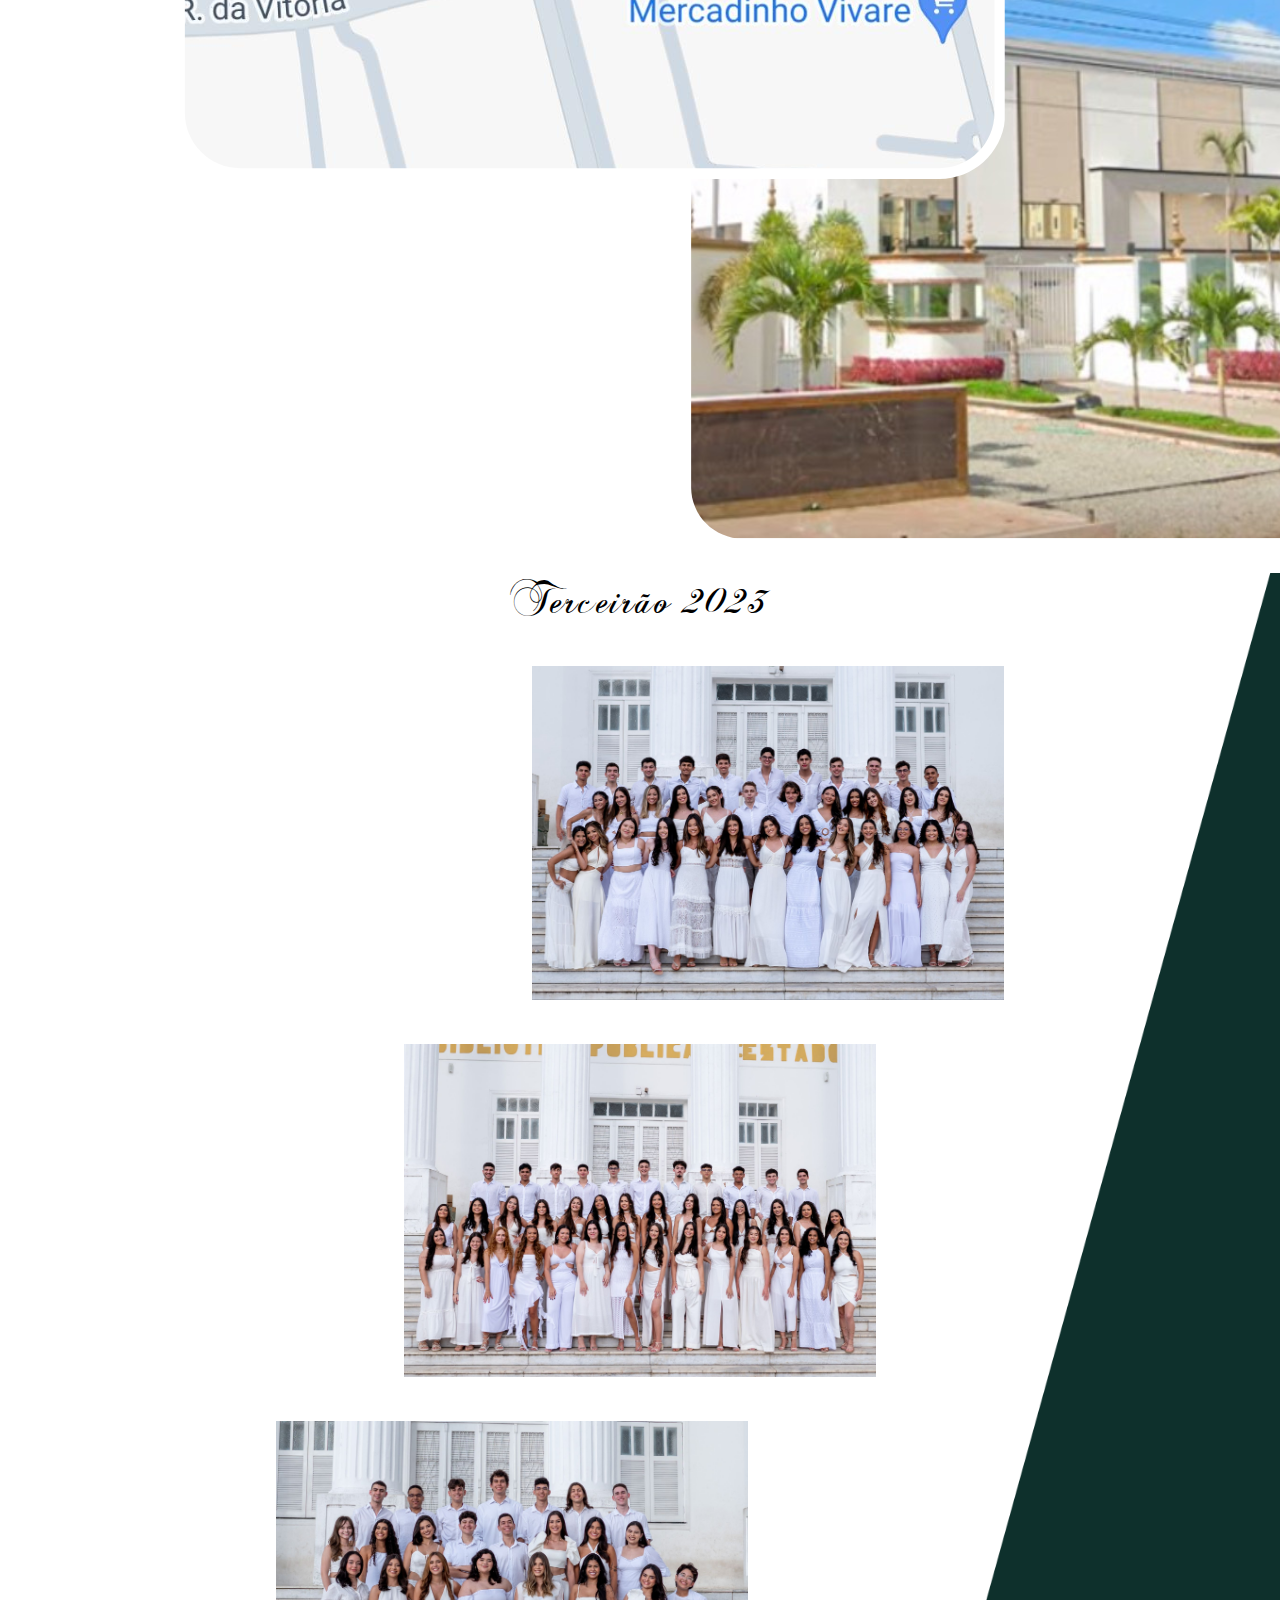
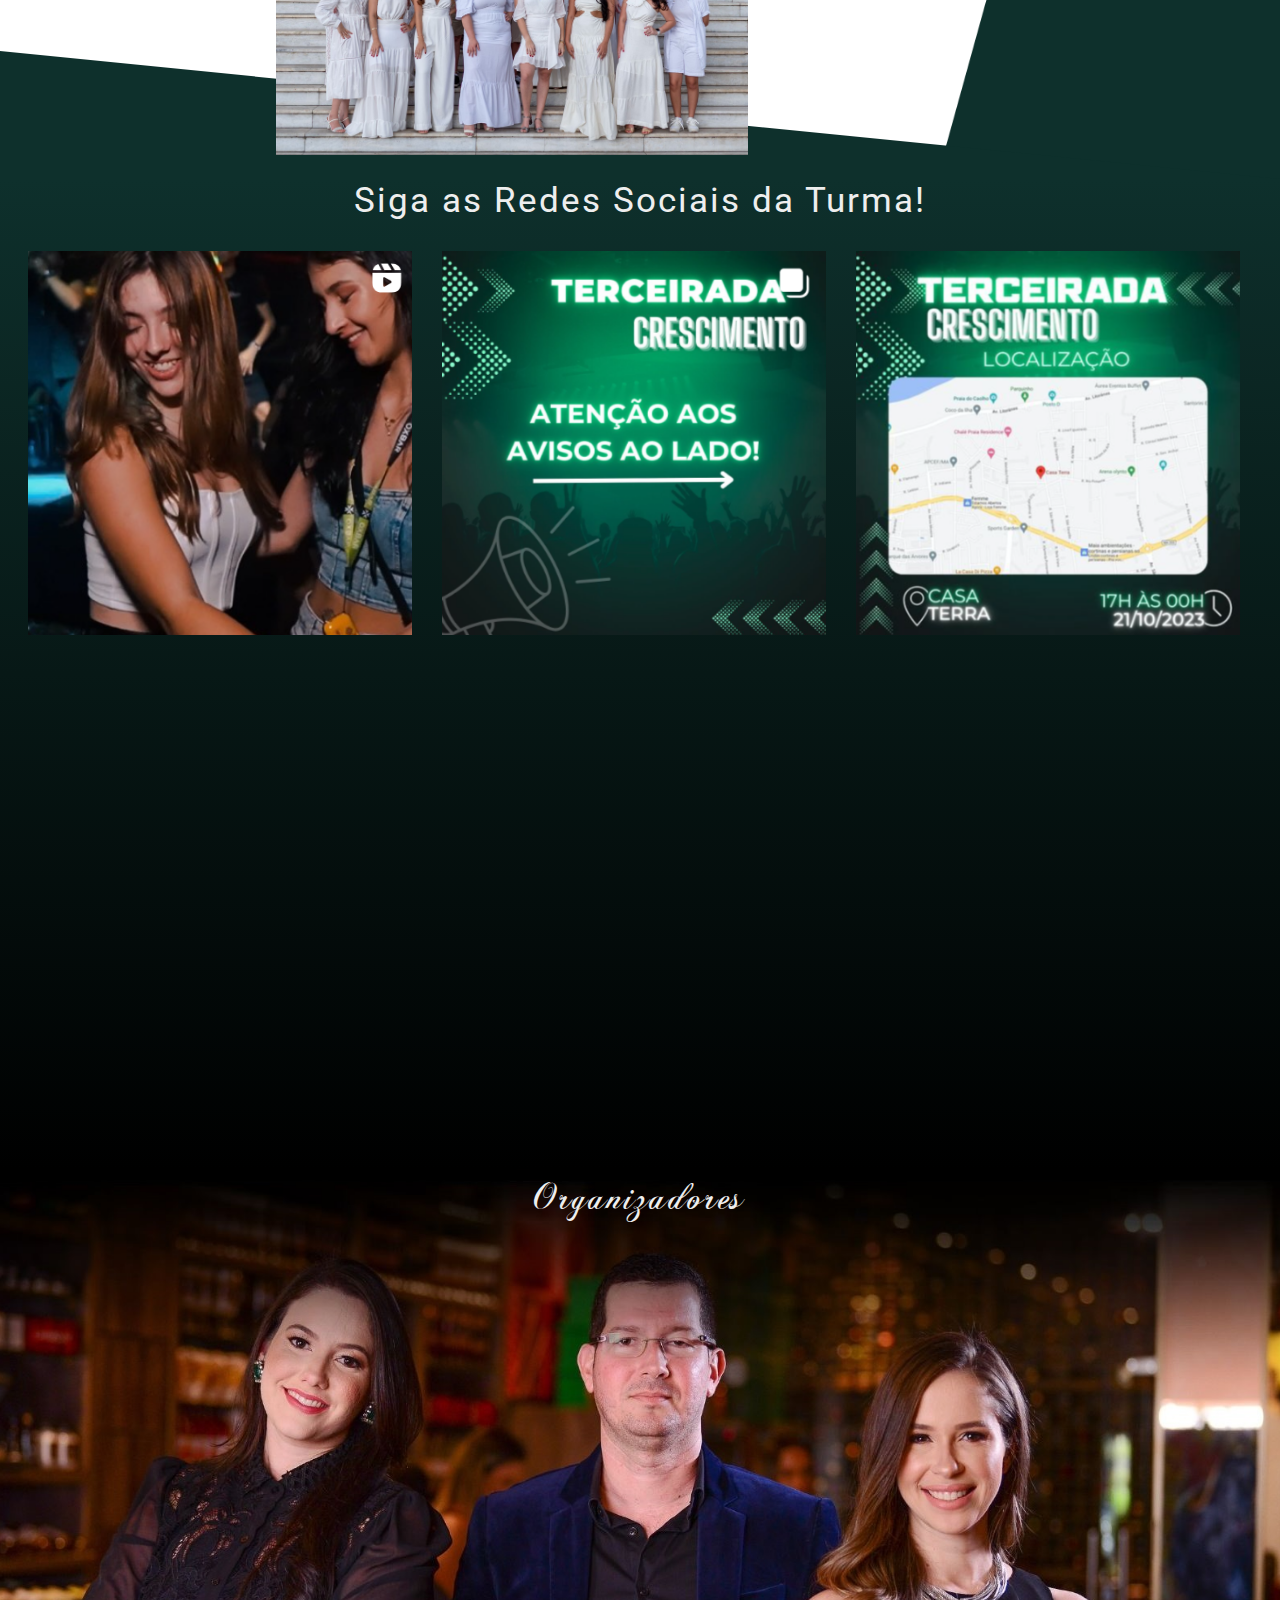
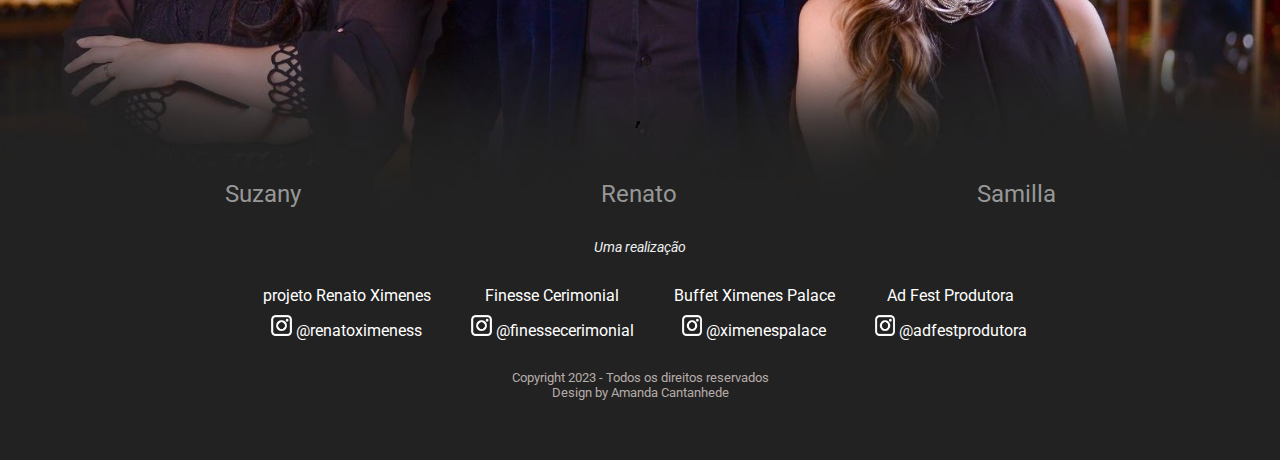
==== commit 251fdb27: "Update index.html" ====
--- a/index.html
+++ b/index.html
@@ -137,6 +137,15 @@
 		</div></div></div>
 		
 		<div class="inclinacaobranca"></div>
+
+		<div id="localização">
+			<div class="tsecao">Localização</div>
+			<a href="https://www.google.com/maps/place/Ximenes+Palace/@-2.5188,-44.2196007,17z/data=!4m6!3m5!1s0x7f6919a42e0d7e9:0xe341eb3268d2120d!8m2!3d-2.5186119!4d-44.2197508!16s%2Fg%2F11f64_r645?hl=pt-BR&entry=ttu"><img src="backloc.png" alt="Link Localização"></a>
+		
+		</div>
+
+
+	
 		
 		<div id="galeriasec">
 		<div class="tsecao">Terceirão 2023</div>
--- a/mobile.css
+++ b/mobile.css
@@ -12,8 +12,13 @@
 	opacity: 0.8;
 	/*background-color: rgba(12,68,63,0.8);*/
 }
-#nabvar img{
+.desaparecer {
 	height:0px;
+	width:0px;
+}
+.desaparecer img {
+	height:0px;
+	width:0px;
 }
 #navbar-container {
     flex-direction: column;
@@ -24,10 +29,11 @@
 }
 
 #navbar-items {
+	padding-top: 1vh;
     flex-direction: column;
     text-align: center;
     width: 100%;
-	/*font-size: 15px;*/
+font-size: 0.8remx;
 }
 
 #navbar-items li:nth-child(2n) {
@@ -115,8 +121,8 @@
 #atracoes{
 	padding:30px;
 	background: url('backatracaomobile.png') no-repeat center center/cover;
-	width: 100vw;
-	hight: auto;
+	max-width: 100vw;
+	hight: 100vh;
 }
 
 
@@ -157,7 +163,7 @@
 	font-size: 1.1rem;
 }
 .instagram{
-	padding:8px;
+	padding:2.5vw;
 }
 .instagram img{
 	width: 28vw;
@@ -171,14 +177,14 @@
 	width: 0%;	
 }
 #instaturma{
-	height:60vh;
+	height:35vh;
 }
 #galeria img{
 	height: auto;
 	width:80vw;
-	padding: 5px;
-	
-}
+	padding: 5px;	
+}
+
 #galeriasec{
 	background:url('backgaleriamobile.png')no-repeat;
 	background-size: 100% auto;
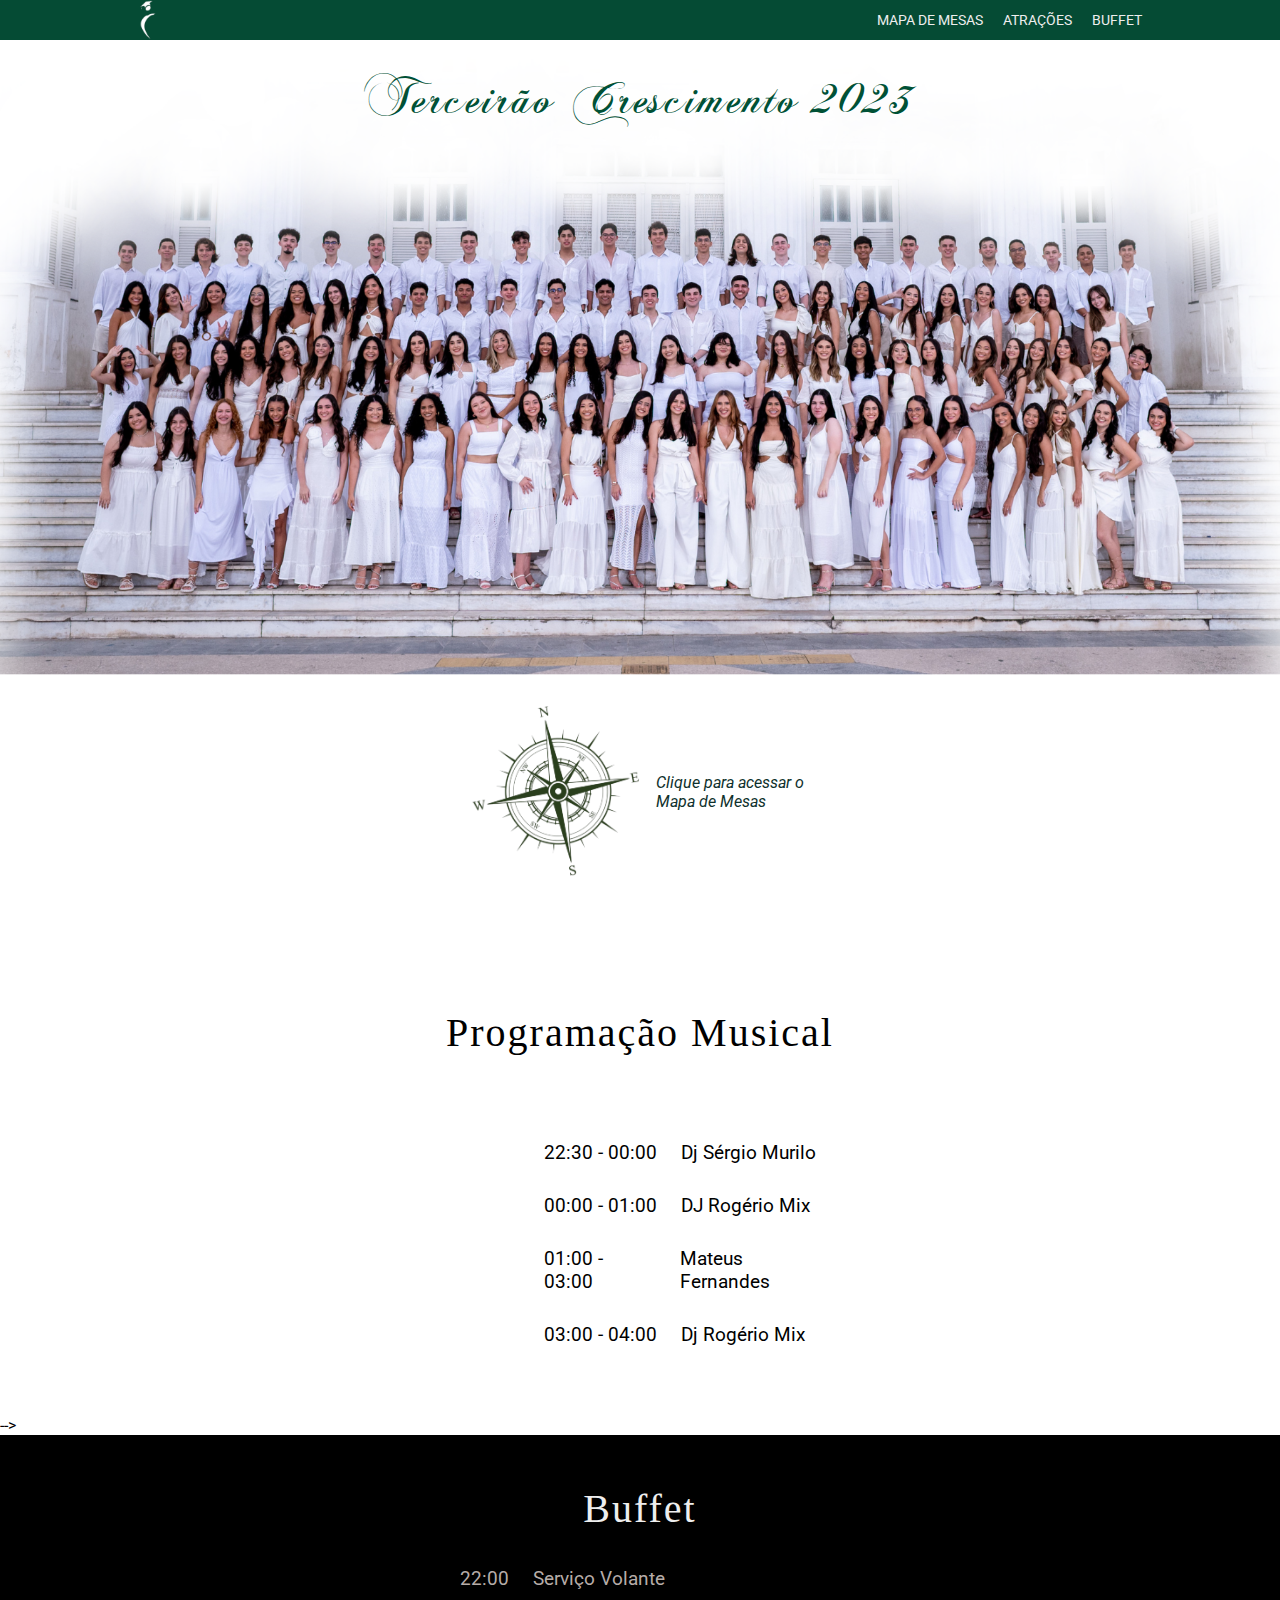
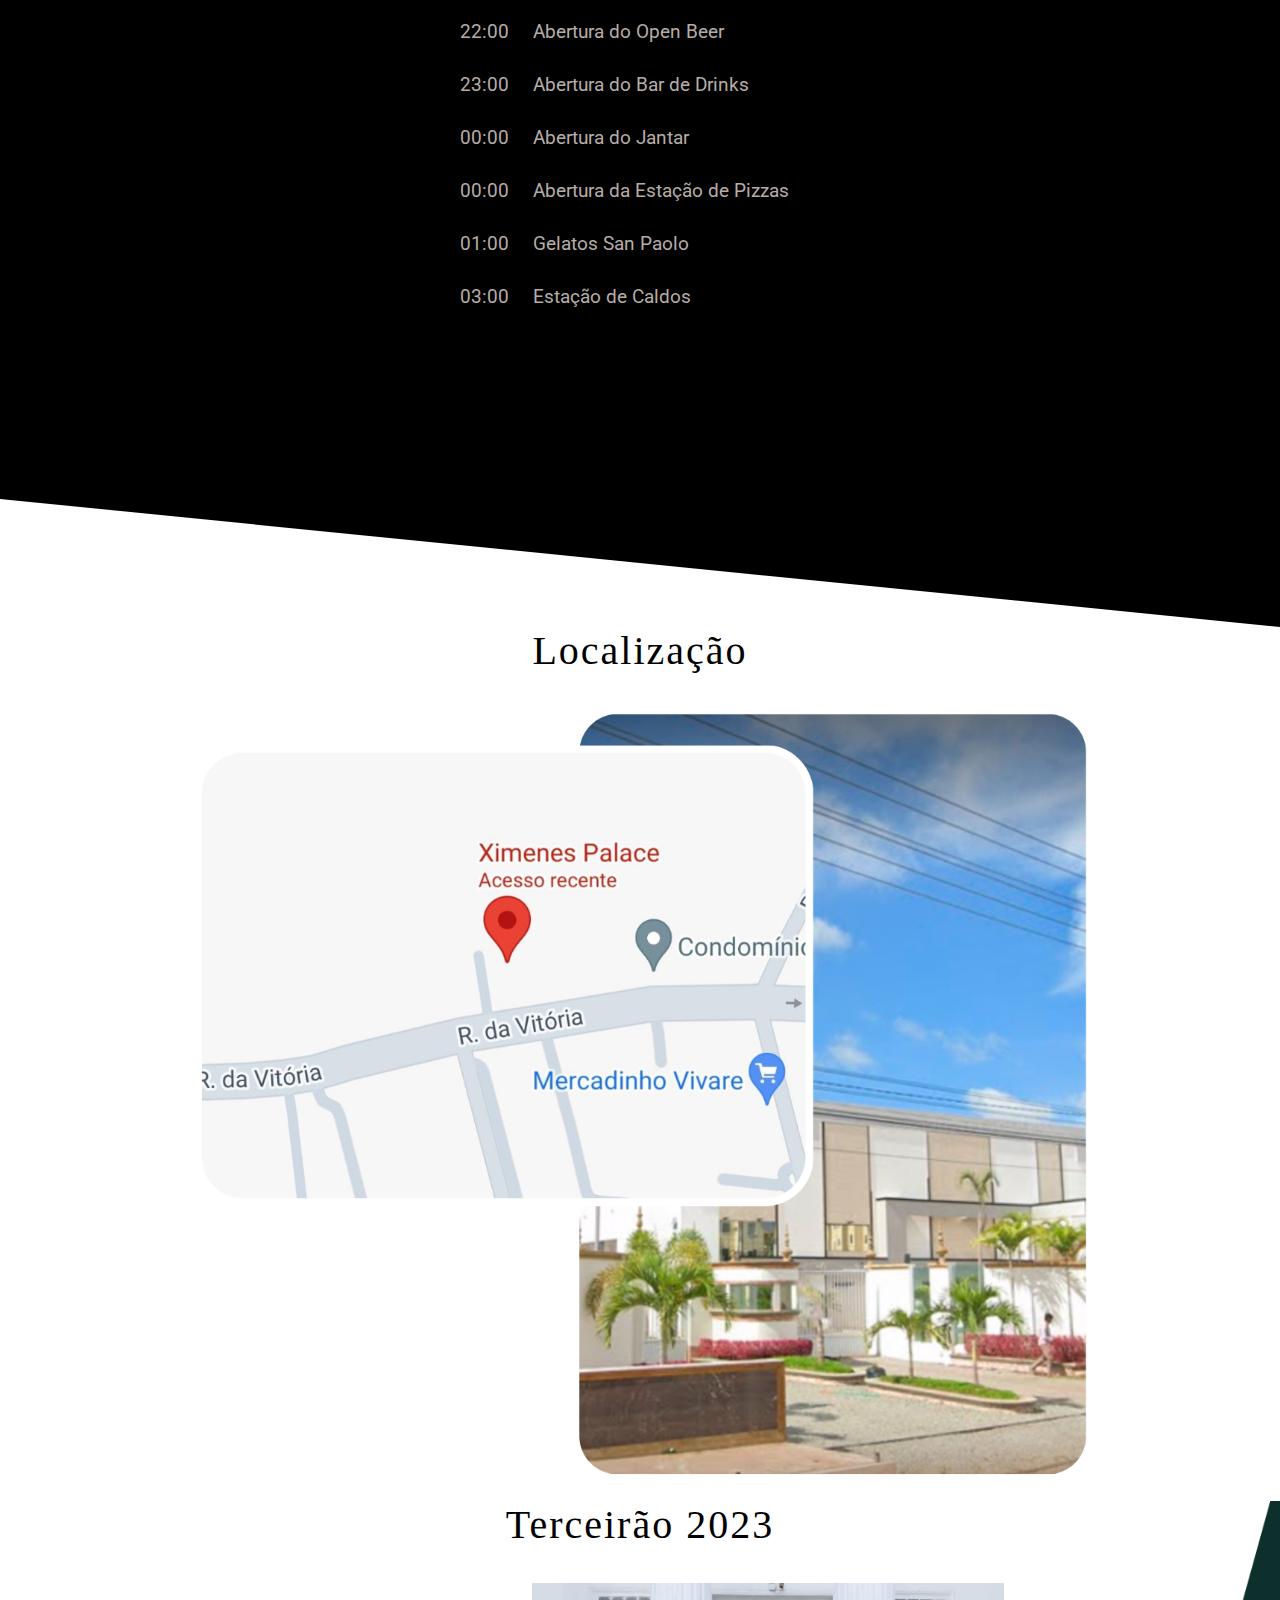
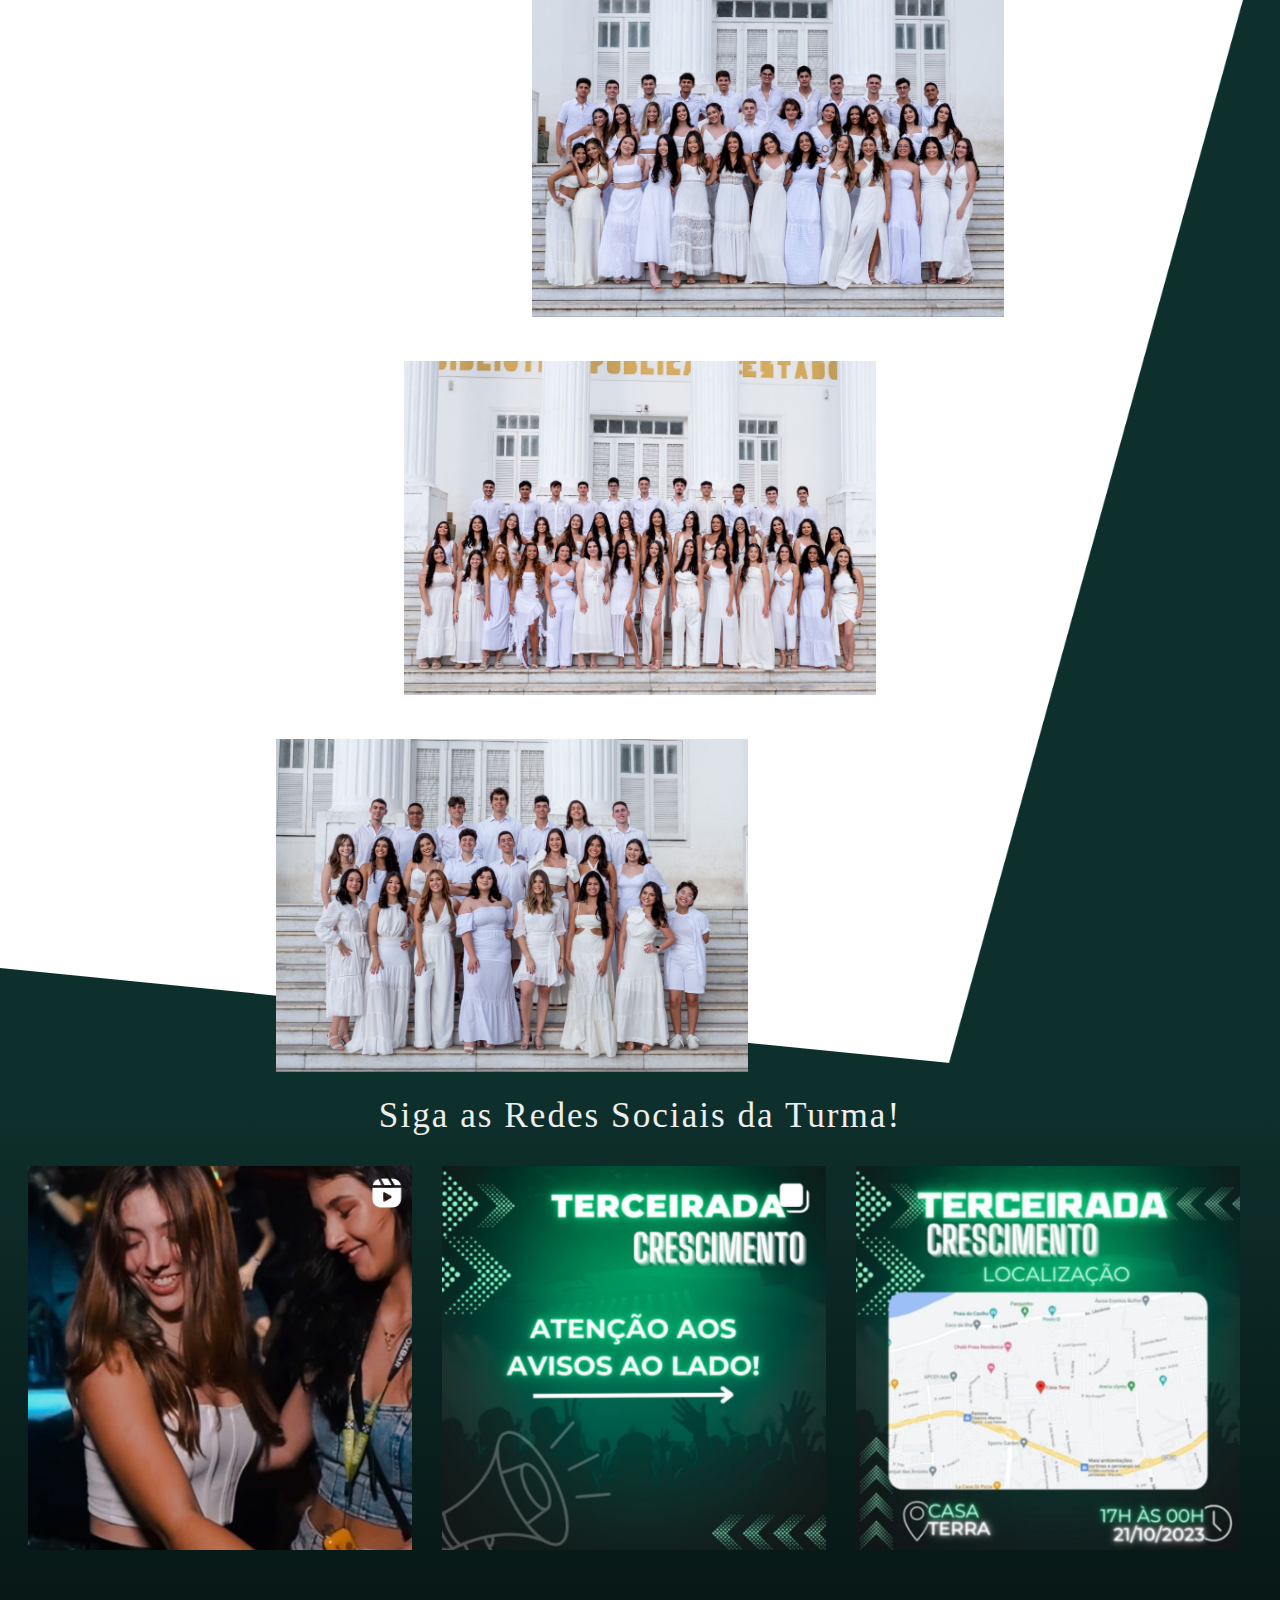
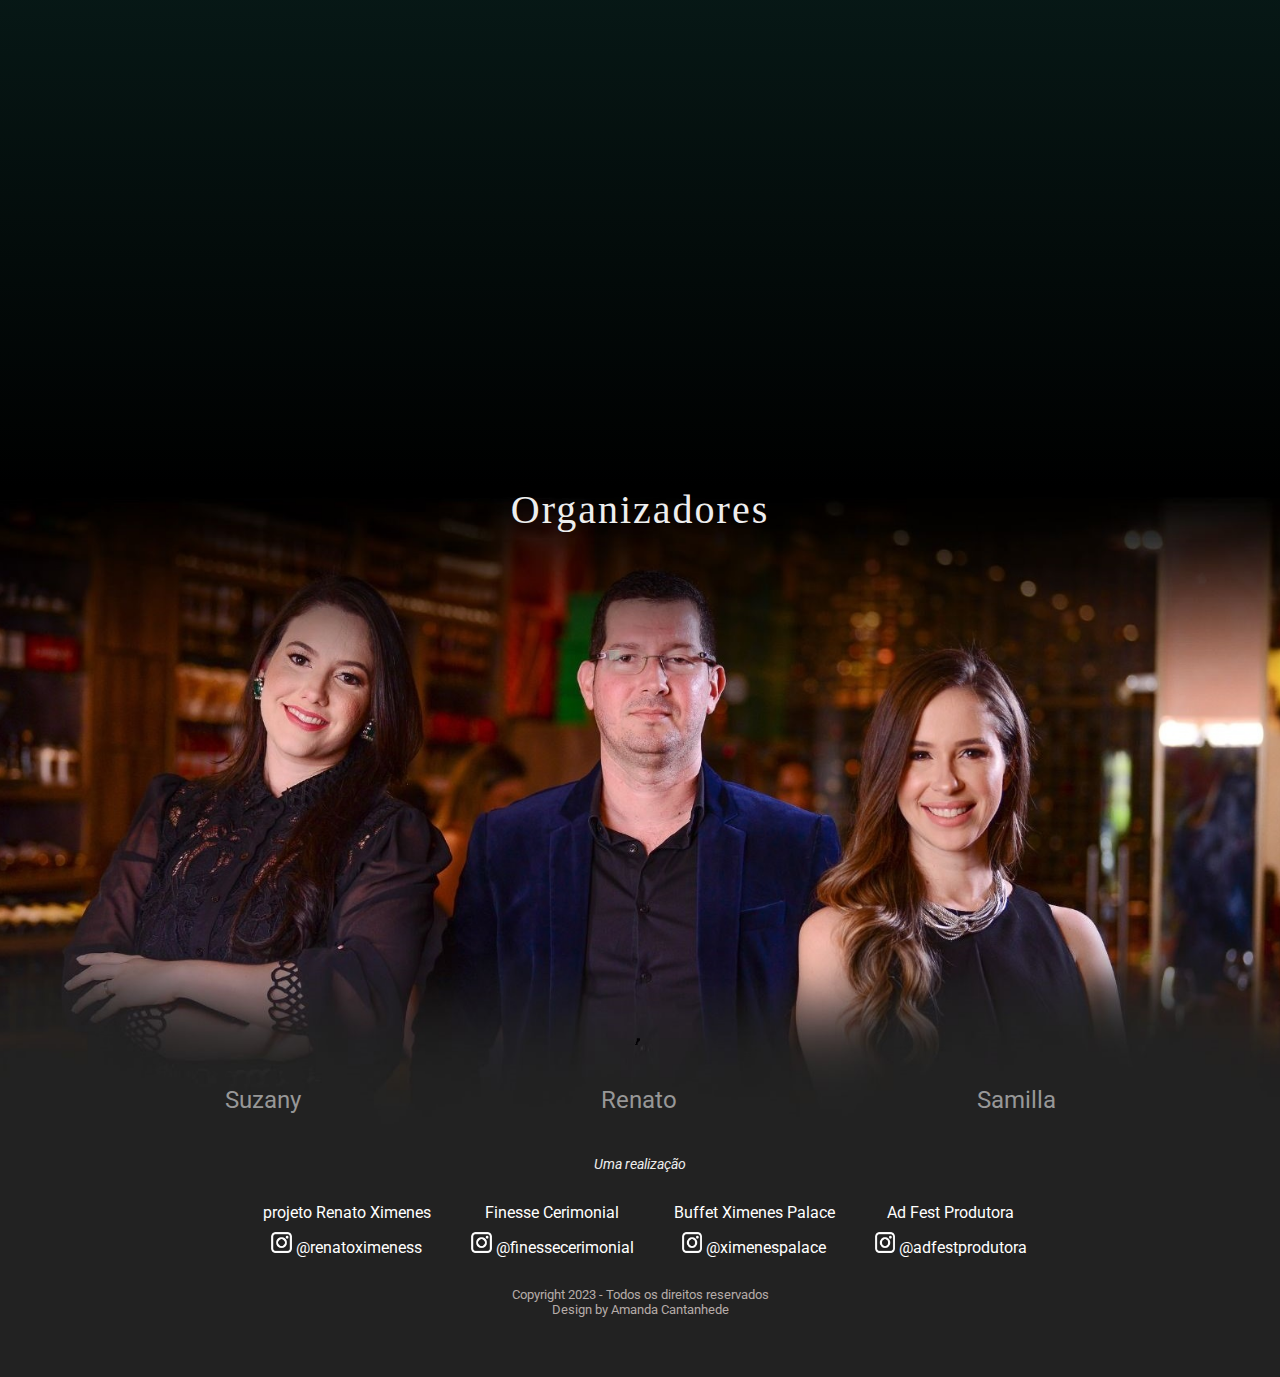
==== commit d9d7b3a1: "Update index.html" ====
--- a/index.html
+++ b/index.html
@@ -60,7 +60,7 @@
 		
 		</div>
 				
-		<div id="atracoes">
+		<!--<div id="atracoes">
 			<div class="cartaz"><img src="matheustransp.png"></div>
 			<!--<div><section>
 				<div class="skew negative"></div>
@@ -93,7 +93,7 @@
 				<p class="hora"> 03:00 - 04:00</p>
 				<p>Dj Rogério Mix</p>
 			</div>
-			</div></div></div></div>
+			</div></div></div></div>-->
 		
 		<!-- CARROSSEL -->
 		
@@ -138,7 +138,7 @@
 		
 		<div class="inclinacaobranca"></div>
 
-		<div id="localização">
+		<div id="localizacao">
 			<div class="tsecao">Localização</div>
 			<a href="https://www.google.com/maps/place/Ximenes+Palace/@-2.5188,-44.2196007,17z/data=!4m6!3m5!1s0x7f6919a42e0d7e9:0xe341eb3268d2120d!8m2!3d-2.5186119!4d-44.2197508!16s%2Fg%2F11f64_r645?hl=pt-BR&entry=ttu"><img src="backloc.png" alt="Link Localização"></a>
 		
--- a/estilo.css
+++ b/estilo.css
@@ -1,4 +1,8 @@
 @import url('https://fonts.googleapis.com/css?family=Roboto&display=swap');
+@font-face{
+	font-family: 'Jasmine';
+	src: url('jasmineupc-4.ttf')
+}
 
 @font-face{
 	font-family: 'Chopin';
@@ -31,7 +35,7 @@
 	padding-top: 20px;*/
     letter-spacing: 2px;
 	margin-bottom: 15px;
-	font-family: 'Chopin', serif;
+	font-family: 'Jasmine', serif;
 }
 .titulo {
 	font-size: 3rem;
@@ -337,6 +341,18 @@
 	
 }
 
+#localizacao img{
+	width: 90vw;
+	height:auto;
+	
+}
+#localizacao{
+	text-align: center;
+}
+
+
+
+
 
 #galeriasec{
 	background:url('backgaleria.png')no-repeat;
@@ -382,6 +398,7 @@
 	
 }
 .titinsta {
+	font-family:Jasmine;
 	font-size: 2.2rem;
 	text-align: center;
 	letter-spacing: 2px;
--- a/mobile.css
+++ b/mobile.css
@@ -3,13 +3,15 @@
 }
 body {
 	font-size:1rem;
+	width: 100vw;
 }
 #navbar {
-    height: 140px;
+    height: 160px;
 	width:100vw;
 	background: url('backmenumobile.jpg') no-repeat;
 	background-size: 100% auto;
 	opacity: 0.8;
+	 position: fixed;
 	/*background-color: rgba(12,68,63,0.8);*/
 }
 .desaparecer {
@@ -29,17 +31,56 @@
 }
 
 #navbar-items {
+	margin-top: 1vh;
 	padding-top: 1vh;
     flex-direction: column;
     text-align: center;
     width: 100%;
-font-size: 0.8remx;
+font-size: 0.8rem;
 }
 
 #navbar-items li:nth-child(2n) {
     border-top: 1px solid #0C5652;
     border-bottom: 1px solid #0C5652;
 }
+
+
+
+
+
+
+#navbar-container {
+    width: 80%;
+    /*height: 100%;*/
+    margin: auto;
+    display: flex;
+    justify-content: space-between;
+    align-items: center;
+}
+ /*#navbar-items {
+    display: flex;
+    list-style: none;
+   text-transform: uppercase;
+}*/
+#navbar-items li {
+    padding: 10px;
+}
+.click:hover{
+	cursor: pointer;
+    opacity: 0.8;
+}
+
+
+
+
+
+
+
+
+
+
+
+
 
 /*HEADER*/
 #brasao {
@@ -87,13 +128,13 @@
 }
 #acessarmapa{
 	padding:30px;
-	padding-top: 50px;
+	padding-top: 60px;
 }
 /*.corpotodo{
 	padding-top:180px;
 }*/
 #pagmapa{
-	 width:100vw;
+	 max-width:100vw;
 	 padding: 0px; 
  }
 .legenda {
@@ -112,8 +153,12 @@
 	text-align: center;
 }
 #quadropontos {
+	display:grid;
 	grid-template-columns: repeat(1, 1fr);
-}
+	vertical-align: top;
+	padding-bottom: 4vh;
+}
+
 
 
 
@@ -140,10 +185,11 @@
 	padding-left: 55px;
 }
 #atracoes-container{
-	width: auto;
-	display:column;
-	padding:30px;
-	padding-left:75px;
+	width: 0px;
+}
+.hatracoes{
+	width: 0px;
+	color:transparent;
 }
 
 
@@ -152,7 +198,7 @@
 
 /*BUFFET*/
 #buffet{
-	padding:30px;
+	padding:5px;
 }
 #mural{
 	padding:30px;
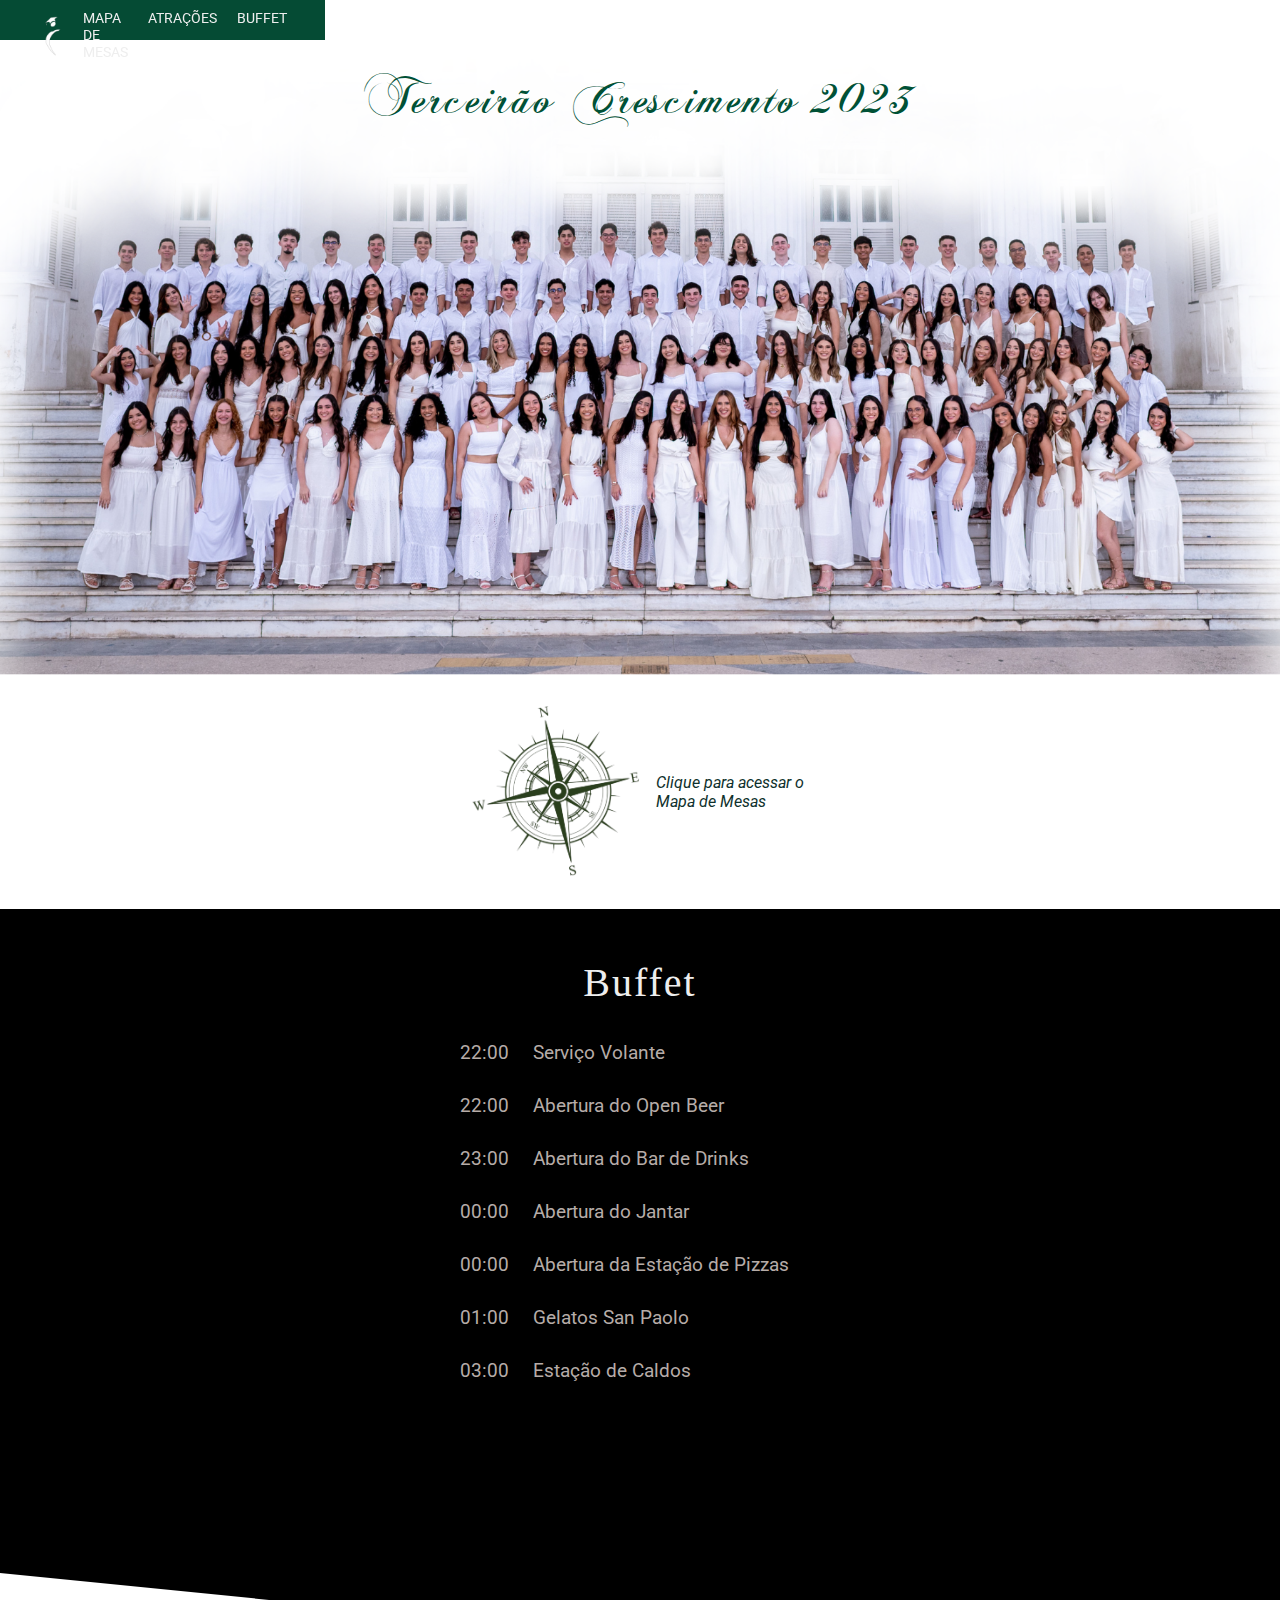
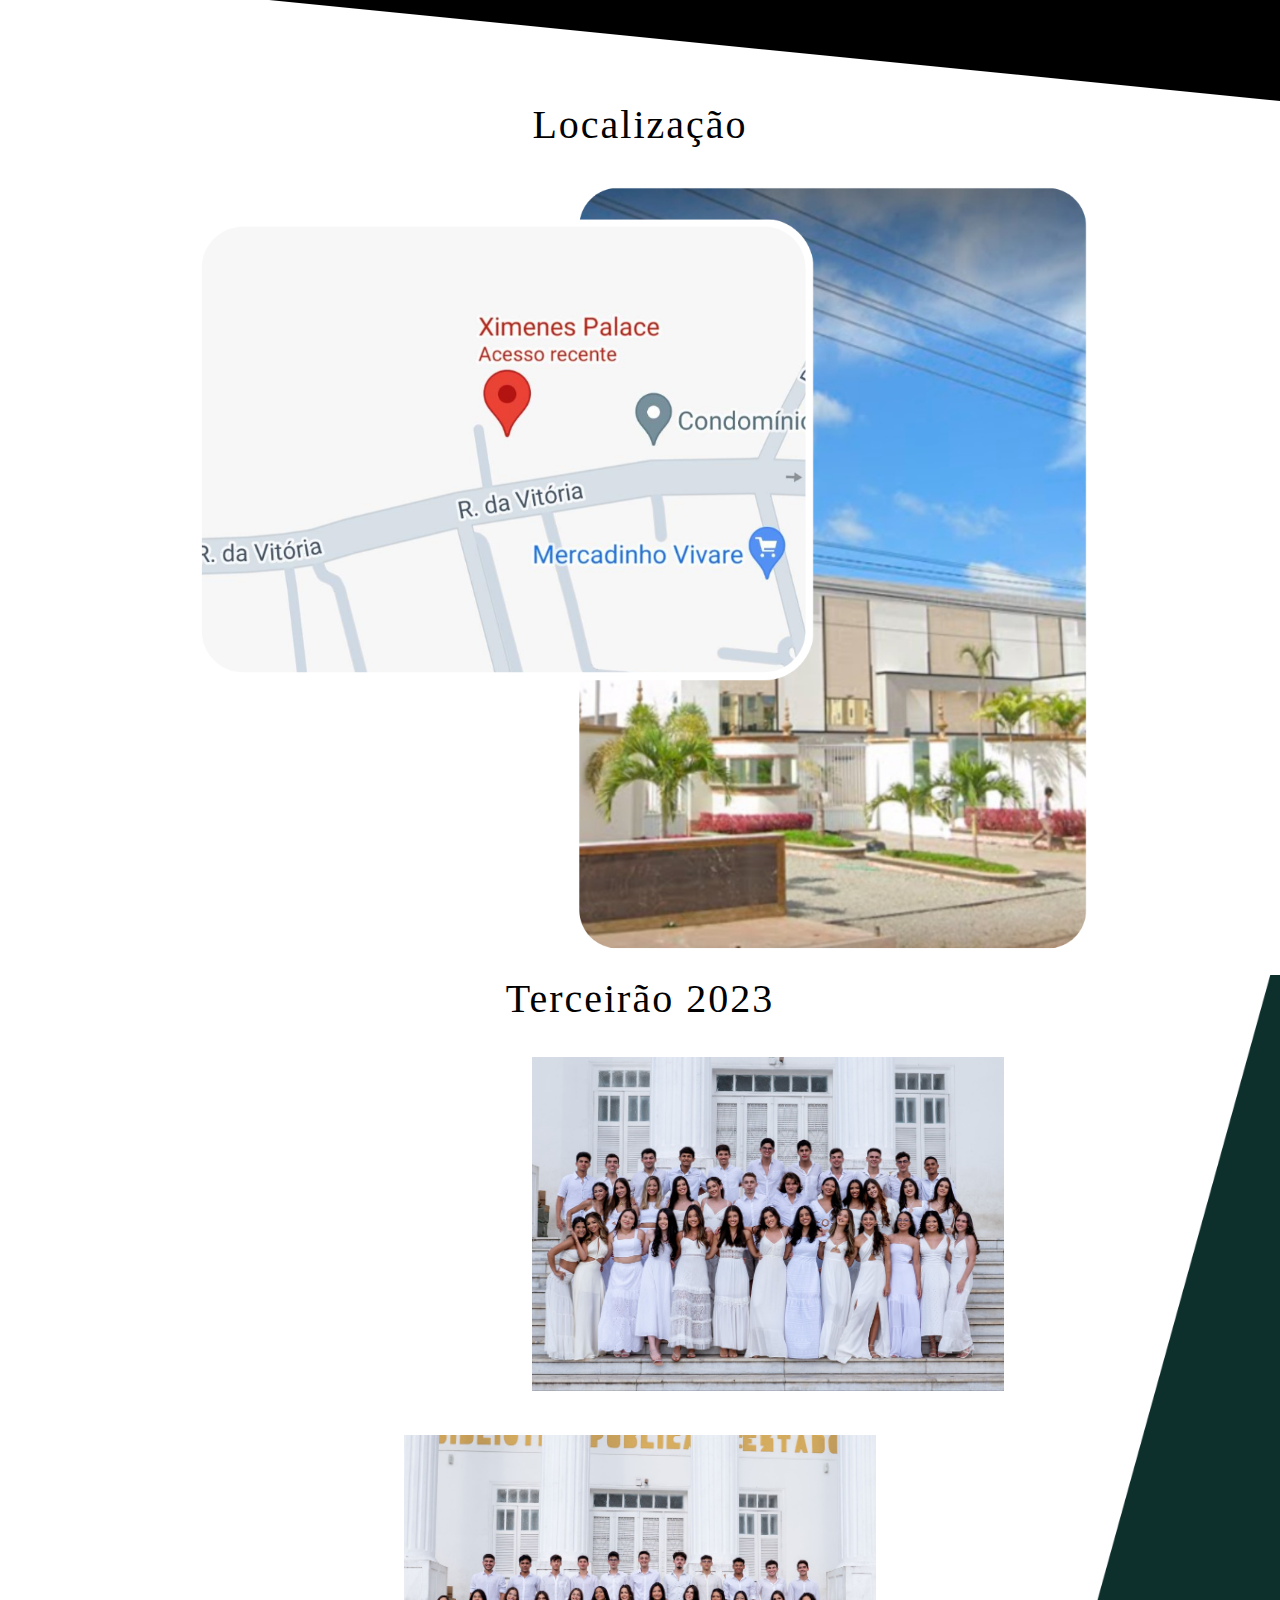
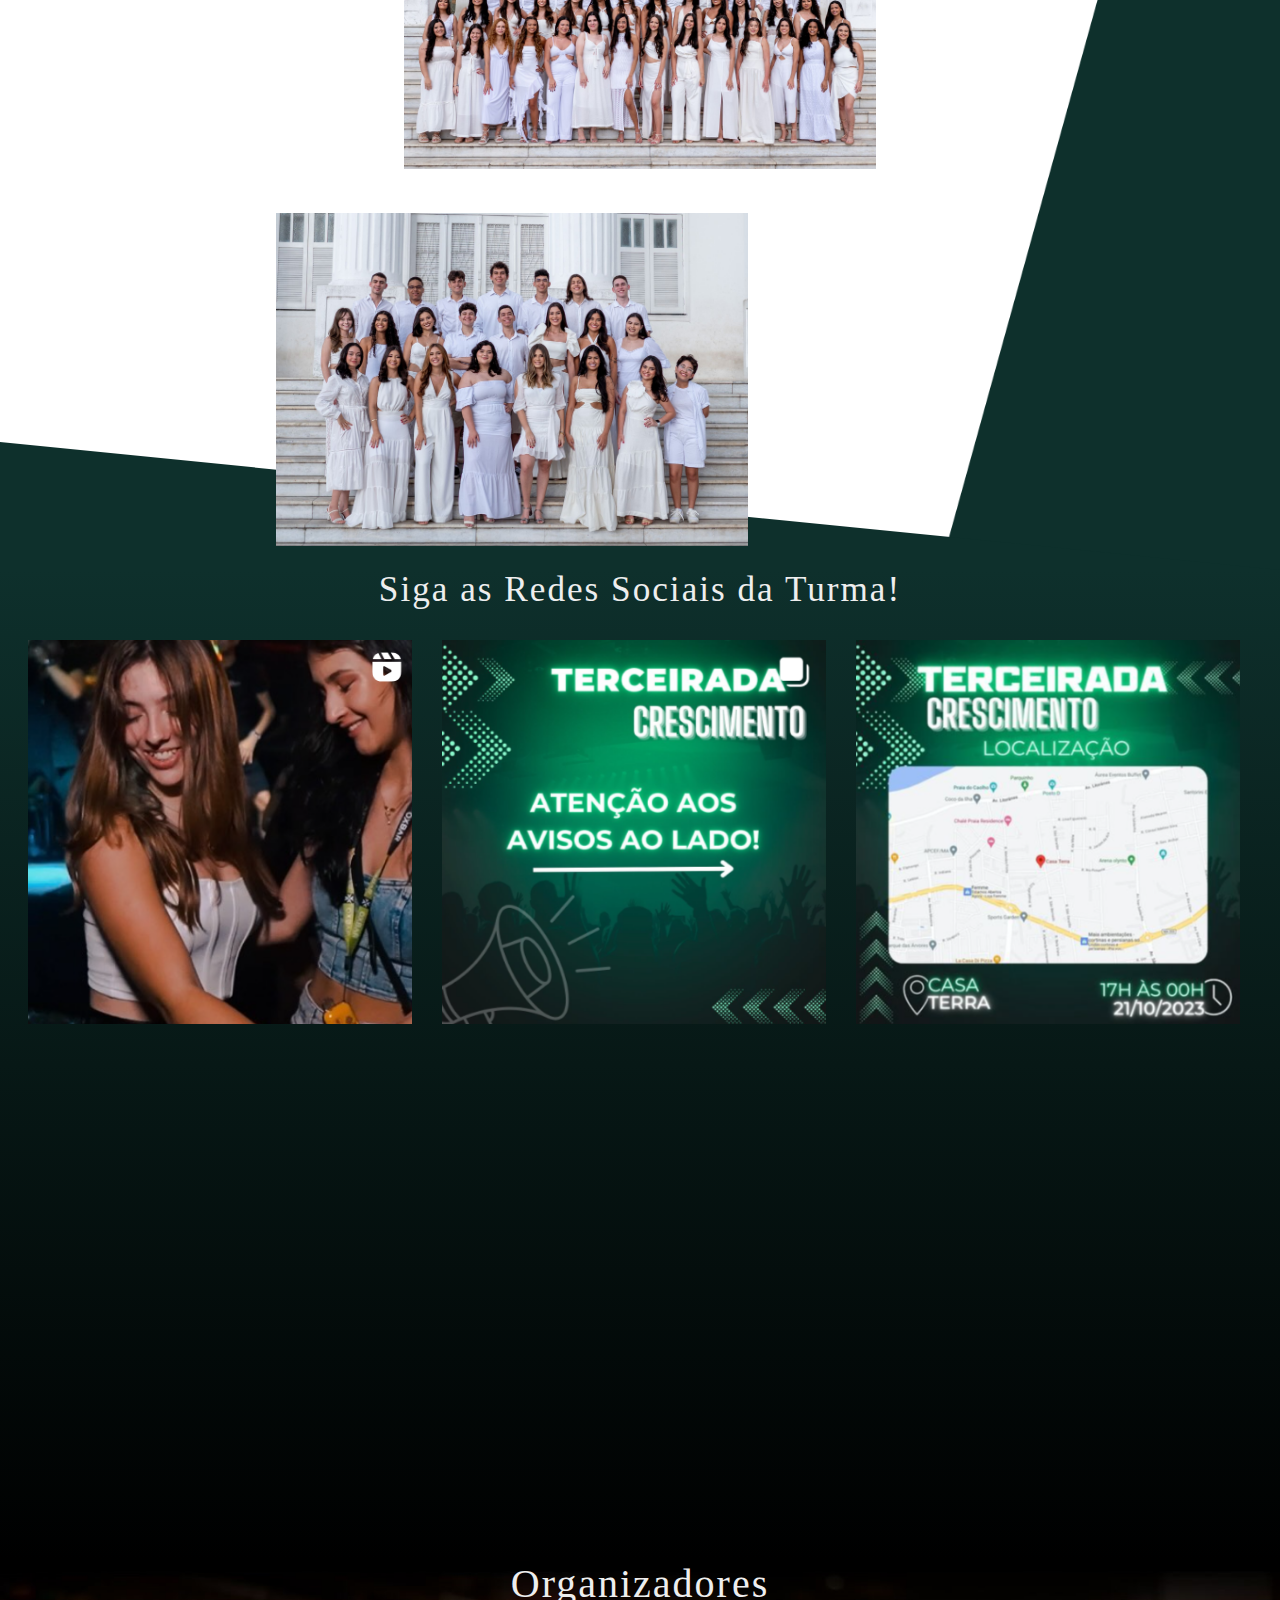
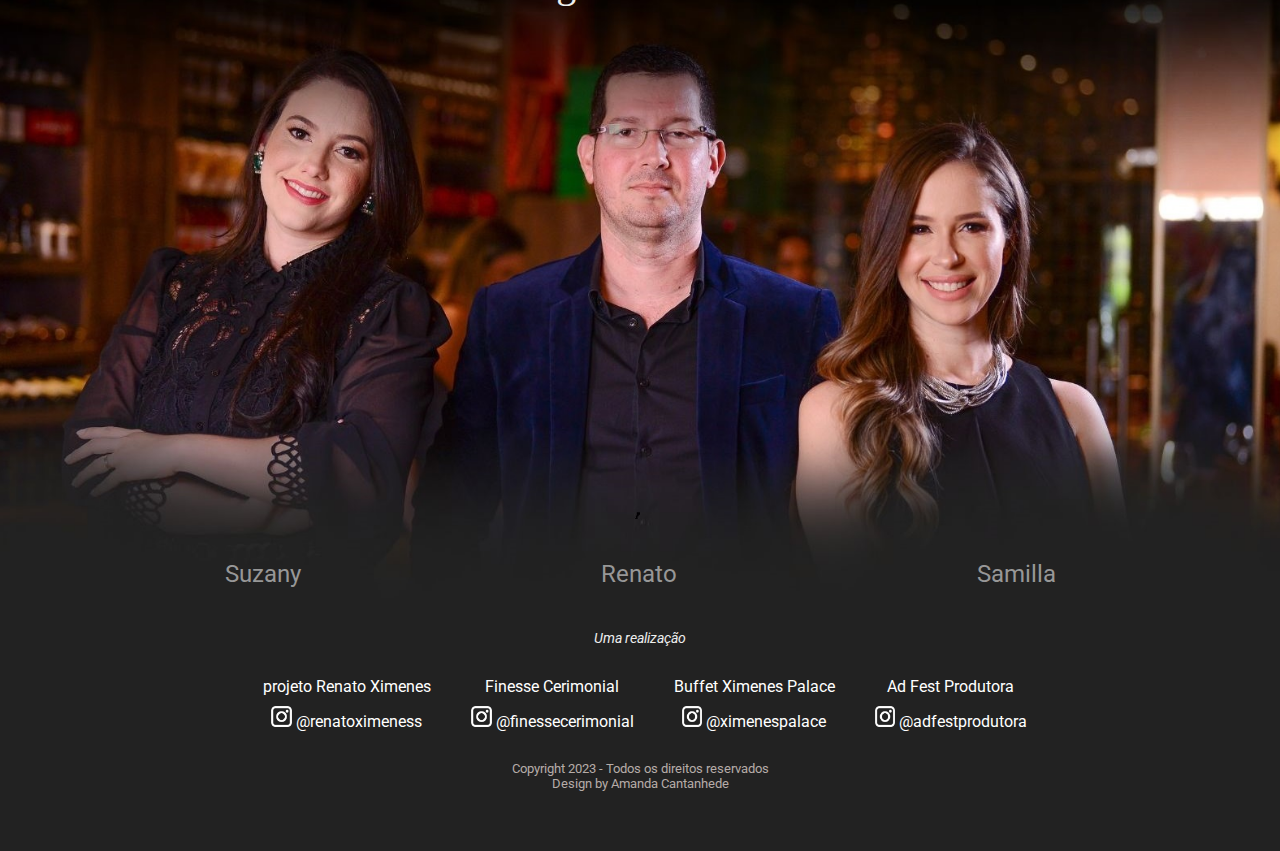
==== commit 32db9850: "Update index.html" ====
--- a/index.html
+++ b/index.html
@@ -73,7 +73,7 @@
 			
 			
 			
-			<div id="contatra">
+			<!--<div id="contatra">
 			<div class="tsecao">Programação Musical</div>
 			<div class="centralizar">
 			<div id="atracoes-container">
--- a/estilo.css
+++ b/estilo.css
@@ -54,7 +54,7 @@
 
 /* navbar */
 #navbar {
-    width: 100%;
+    max-width: 100vw;
     background: #054B34;
     color: #eee;
     height: 40px;
@@ -225,6 +225,7 @@
 
 /*Seção atrações musicais*/
 #atracoes {
+	max-width:100vw;
 	background: url('backatracao.png')no-repeat;
 	display:flex;
 	width: 100%;
@@ -314,7 +315,7 @@
 
 /*BUFFET*/
 #buffet{
-	width: 100%;
+	max-width: 100vw;
 	display: column;
 	justify-content: center;
 	align-items: center;
@@ -347,6 +348,7 @@
 	
 }
 #localizacao{
+	max-width: 100vw;
 	text-align: center;
 }
 
@@ -355,6 +357,7 @@
 
 
 #galeriasec{
+	max-width: 100vw;
 	background:url('backgaleria.png')no-repeat;
 	background-size: 100% auto;
 }
@@ -391,6 +394,7 @@
 	text-align: justify;
 }
 #instaturma{
+	max-width:100vw;
 	background-image: linear-gradient(#0E302C, black);
 	color: #eee;
 	height:110vh;
@@ -434,7 +438,7 @@
 
 
 #organizadores{
-	width:100%;
+	max-width:100vw;
 	height:50vw;
 	background: url('organizadores.jpg')no-repeat center center/cover;
 	color: #eee;
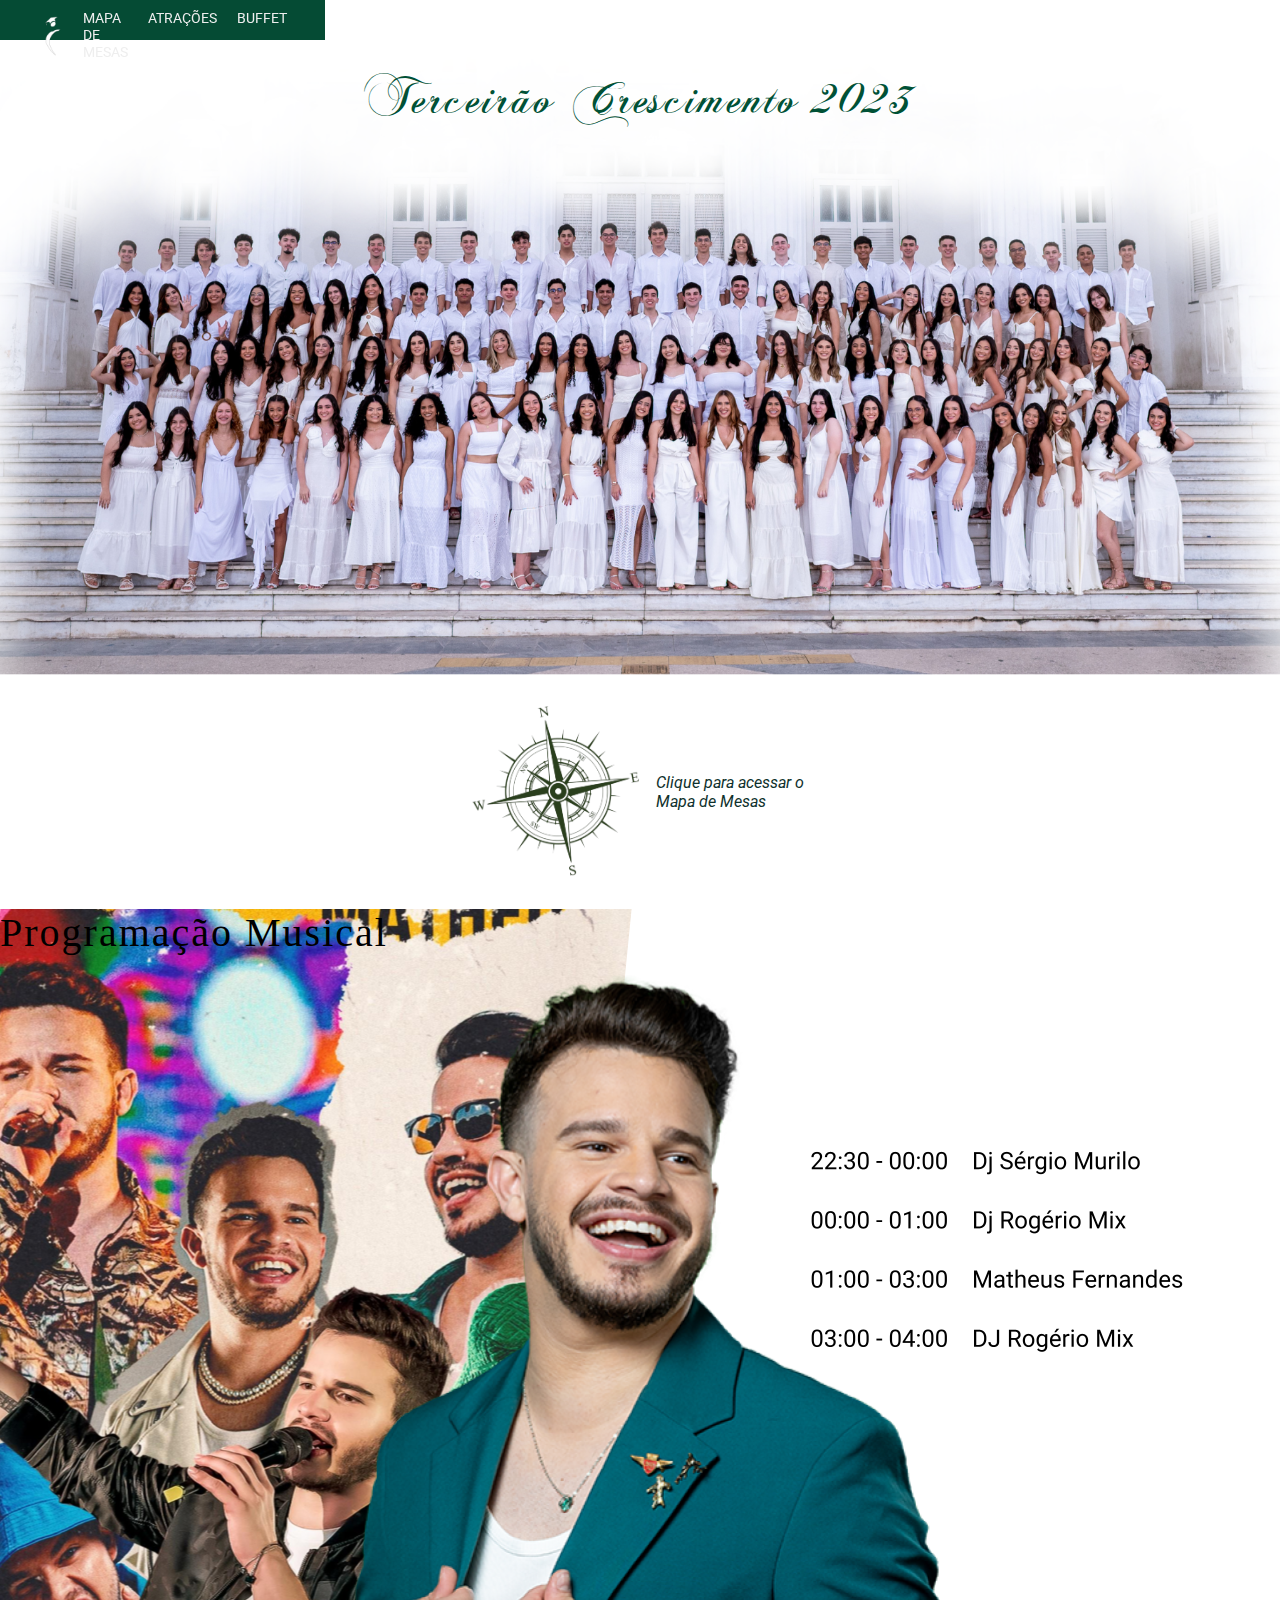
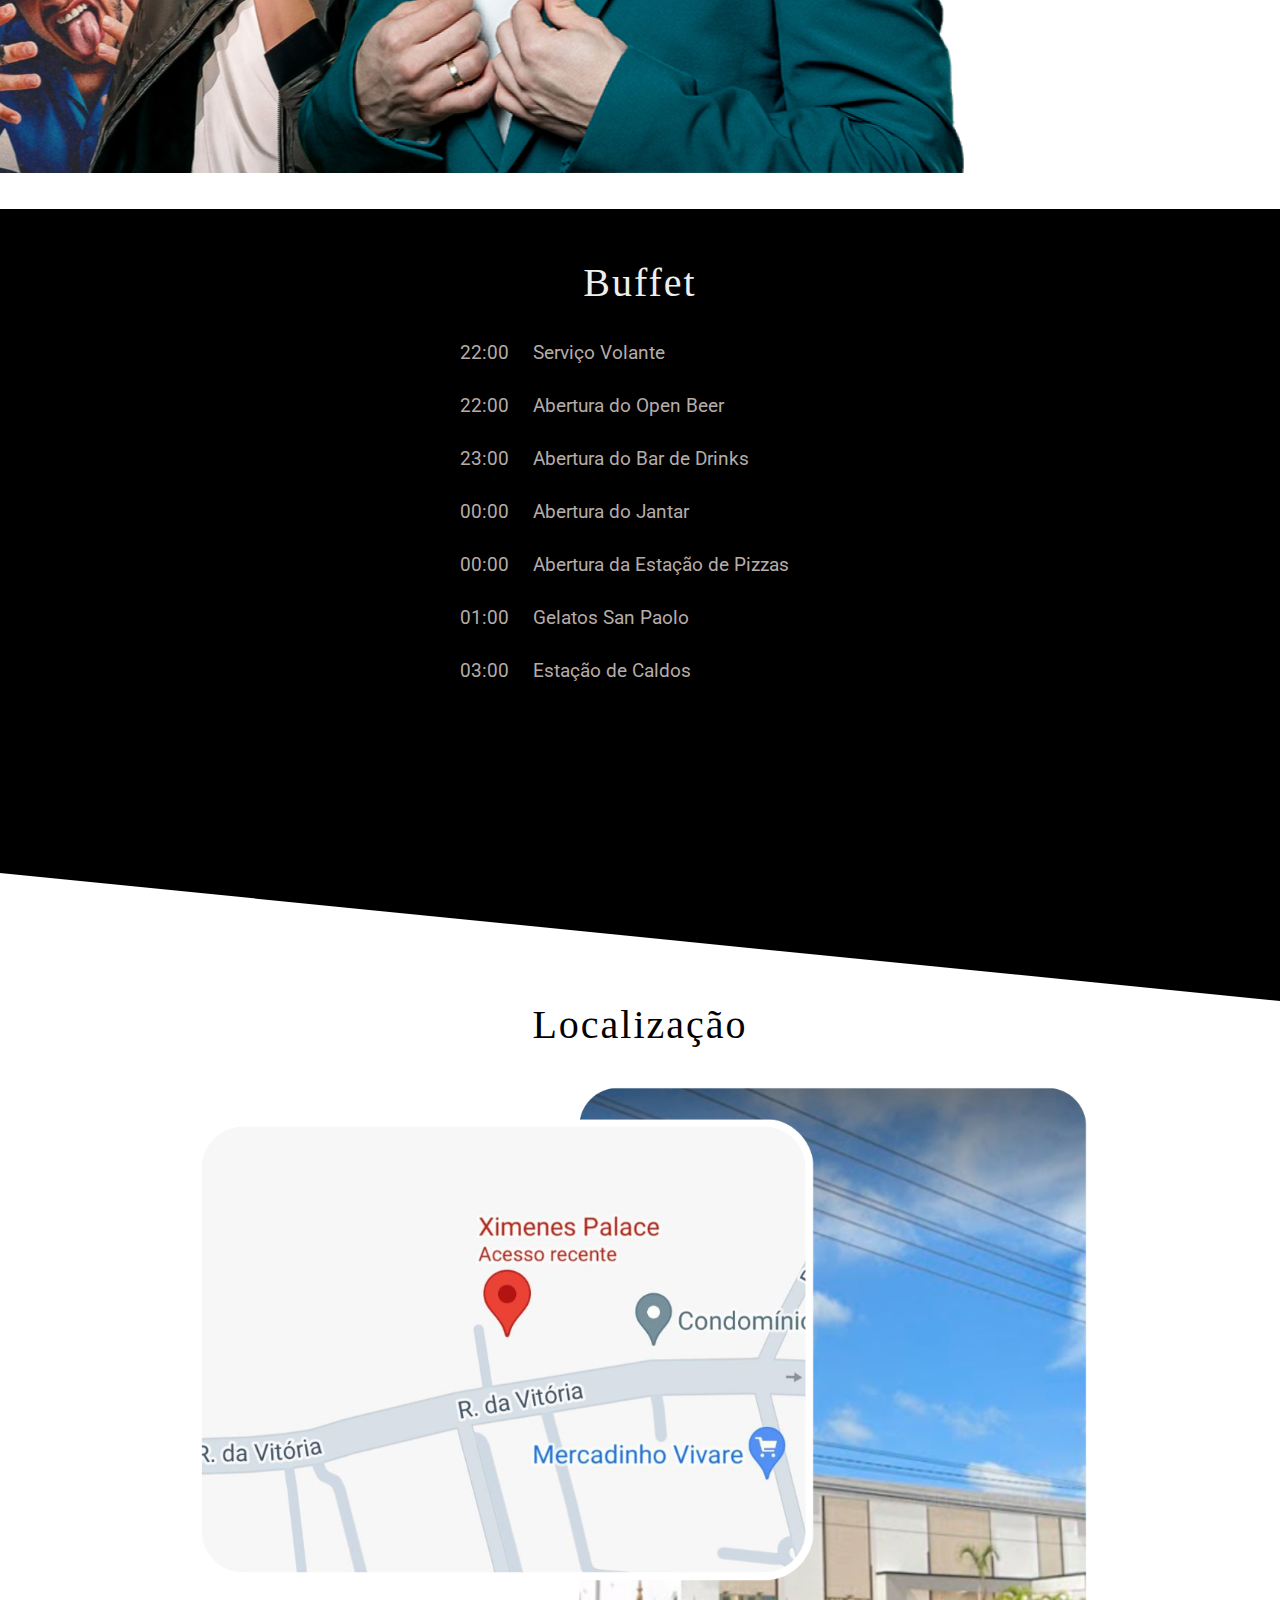
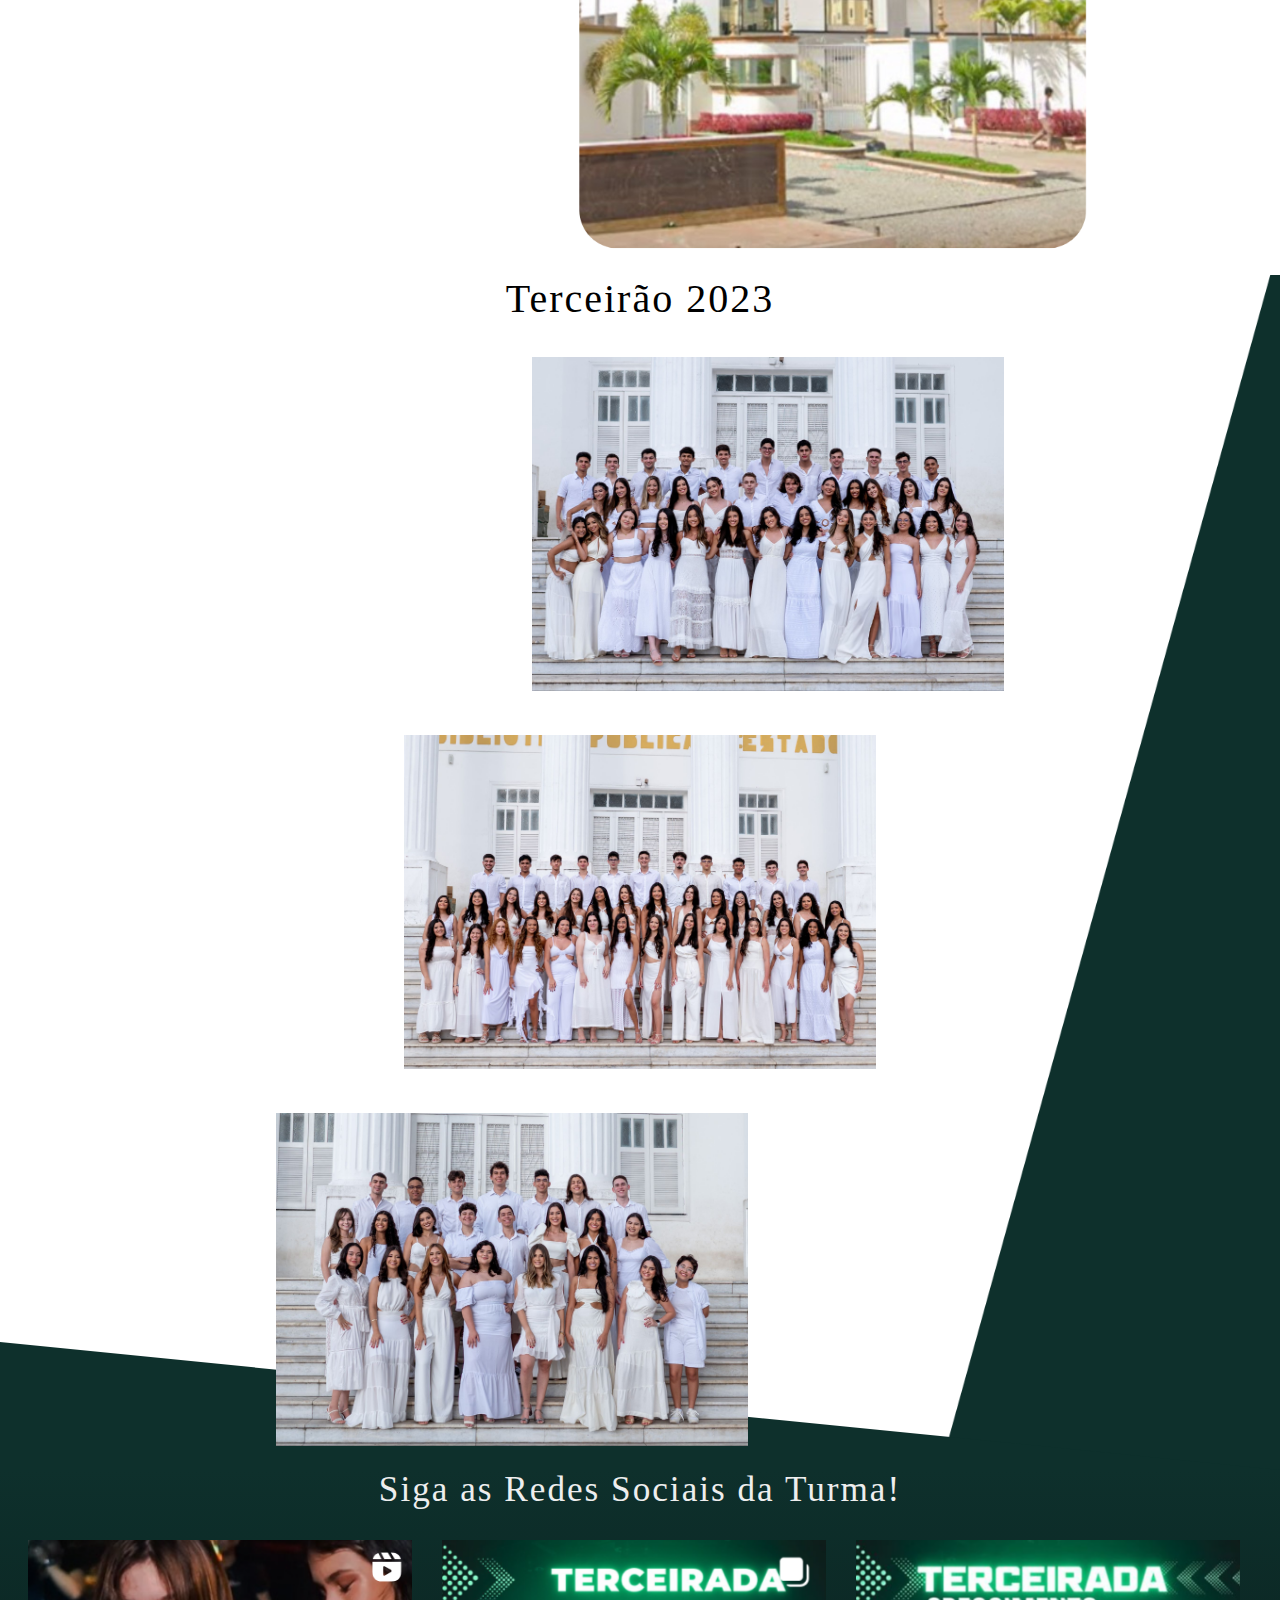
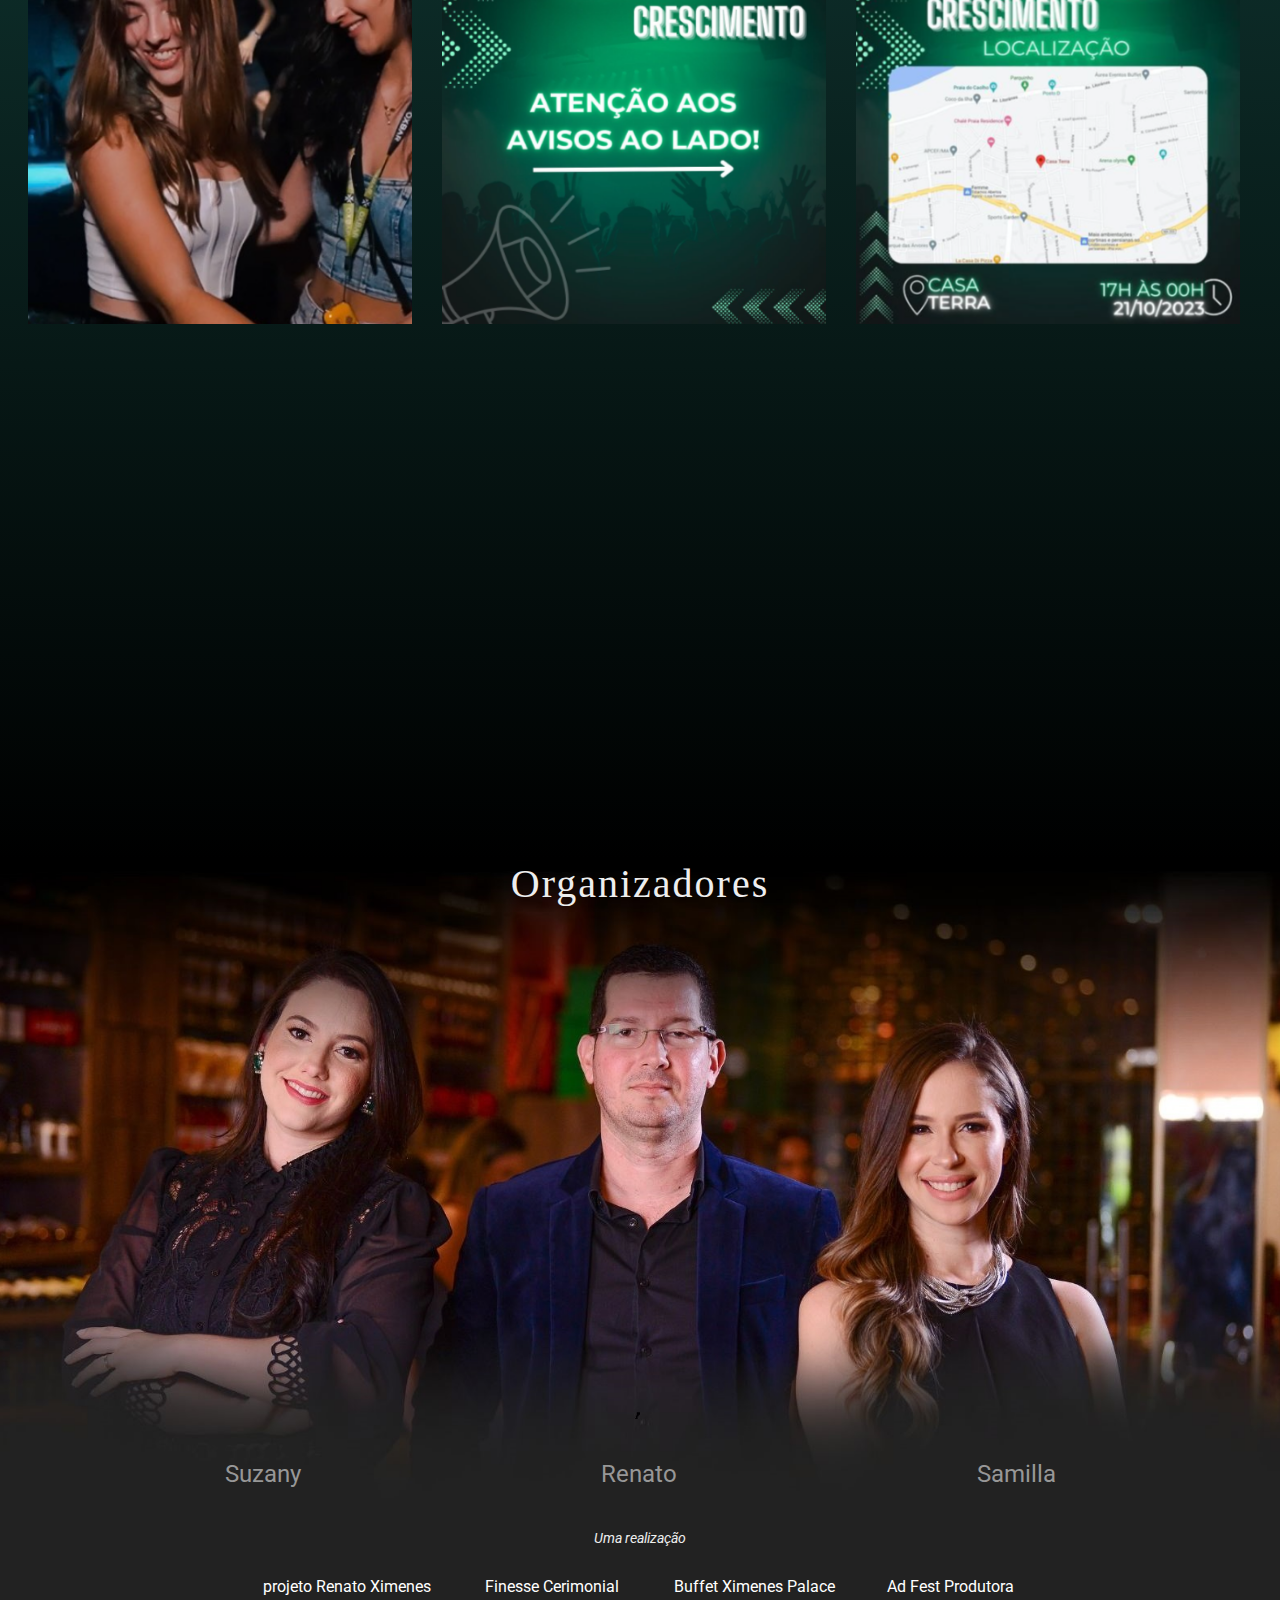
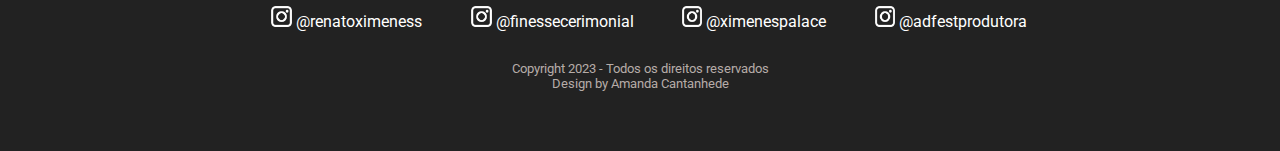
==== commit c1496568: "Update index.html" ====
--- a/index.html
+++ b/index.html
@@ -58,7 +58,7 @@
 			
 
 		
-		</div>
+		<div id="atracoes"><div class="tsecao">Programação Musical</div></div>
 				
 		<!--<div id="atracoes">
 			<div class="cartaz"><img src="matheustransp.png"></div>
--- a/estilo.css
+++ b/estilo.css
@@ -228,7 +228,7 @@
 	max-width:100vw;
 	background: url('backatracao.png')no-repeat;
 	display:flex;
-	width: 100%;
+	max-width: 100vw;
 	height:100vh;
 	/*justify-content: center;
 	align-items: center;
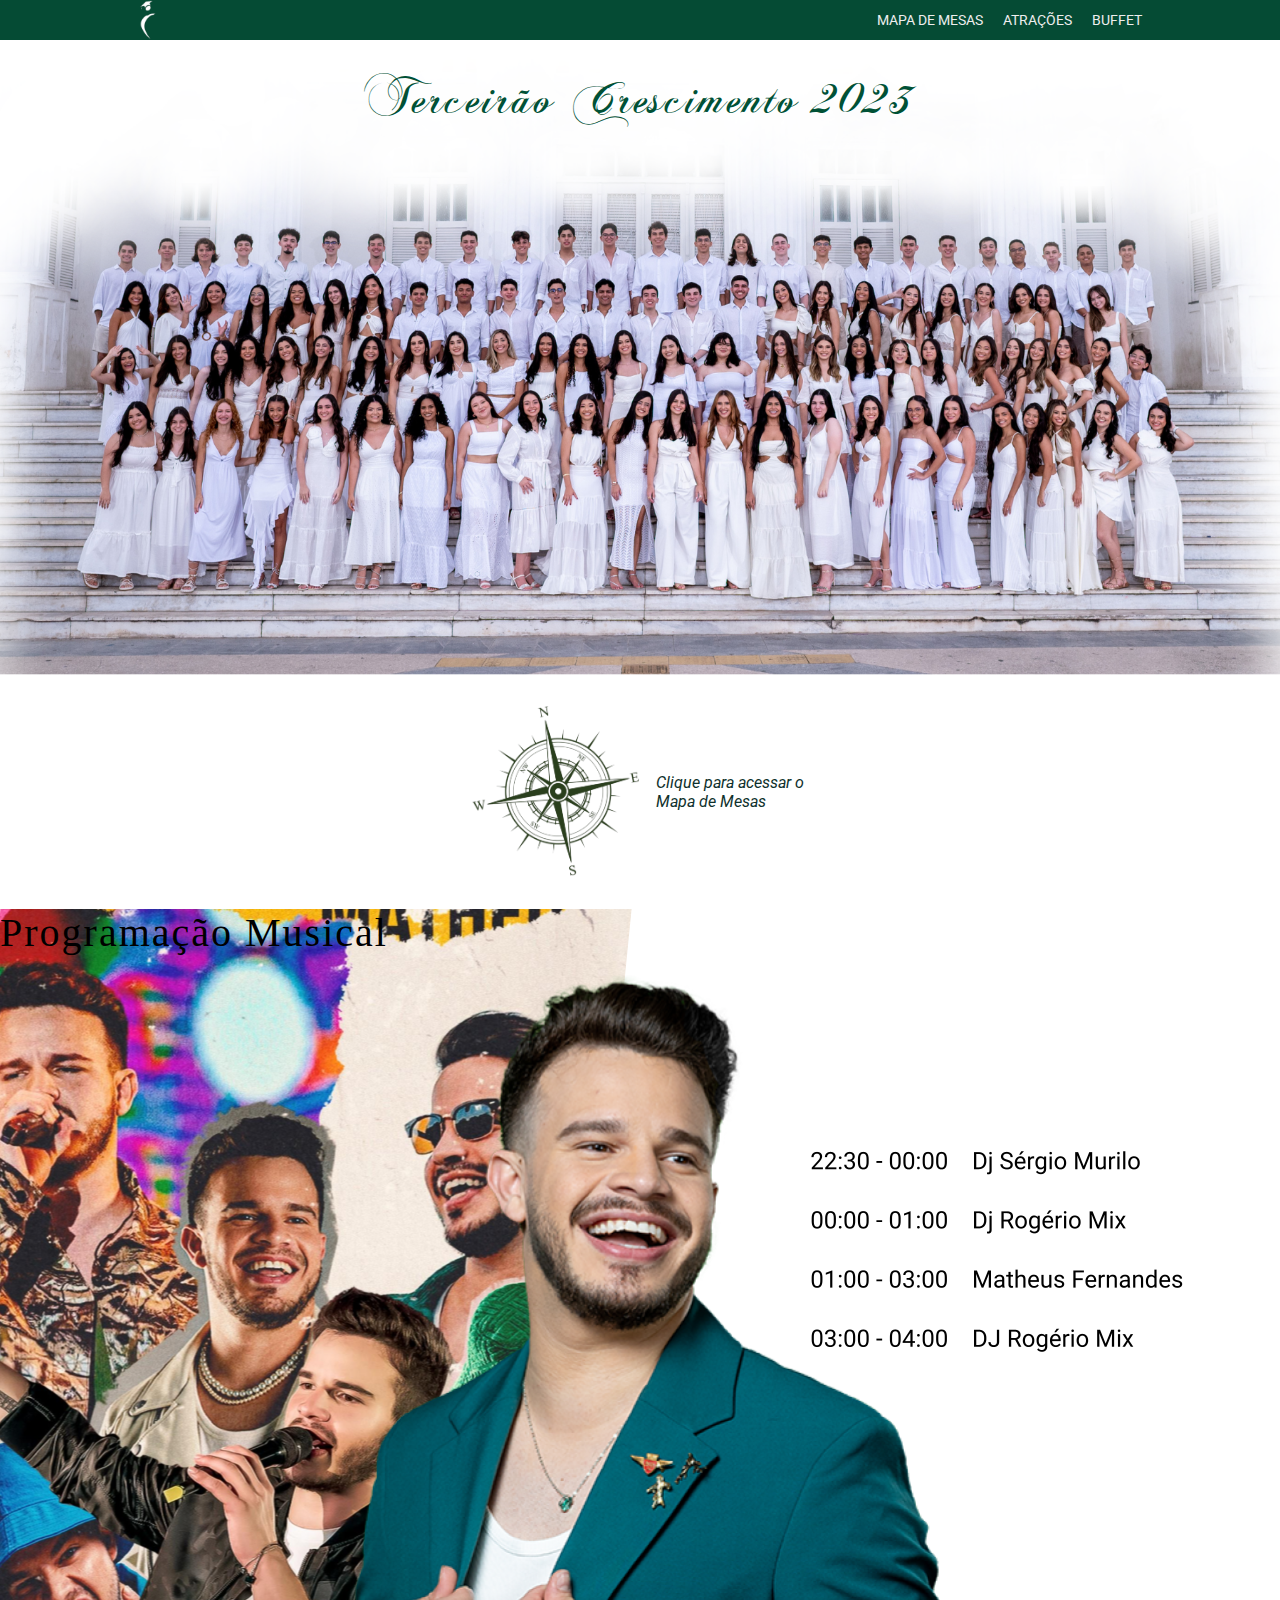
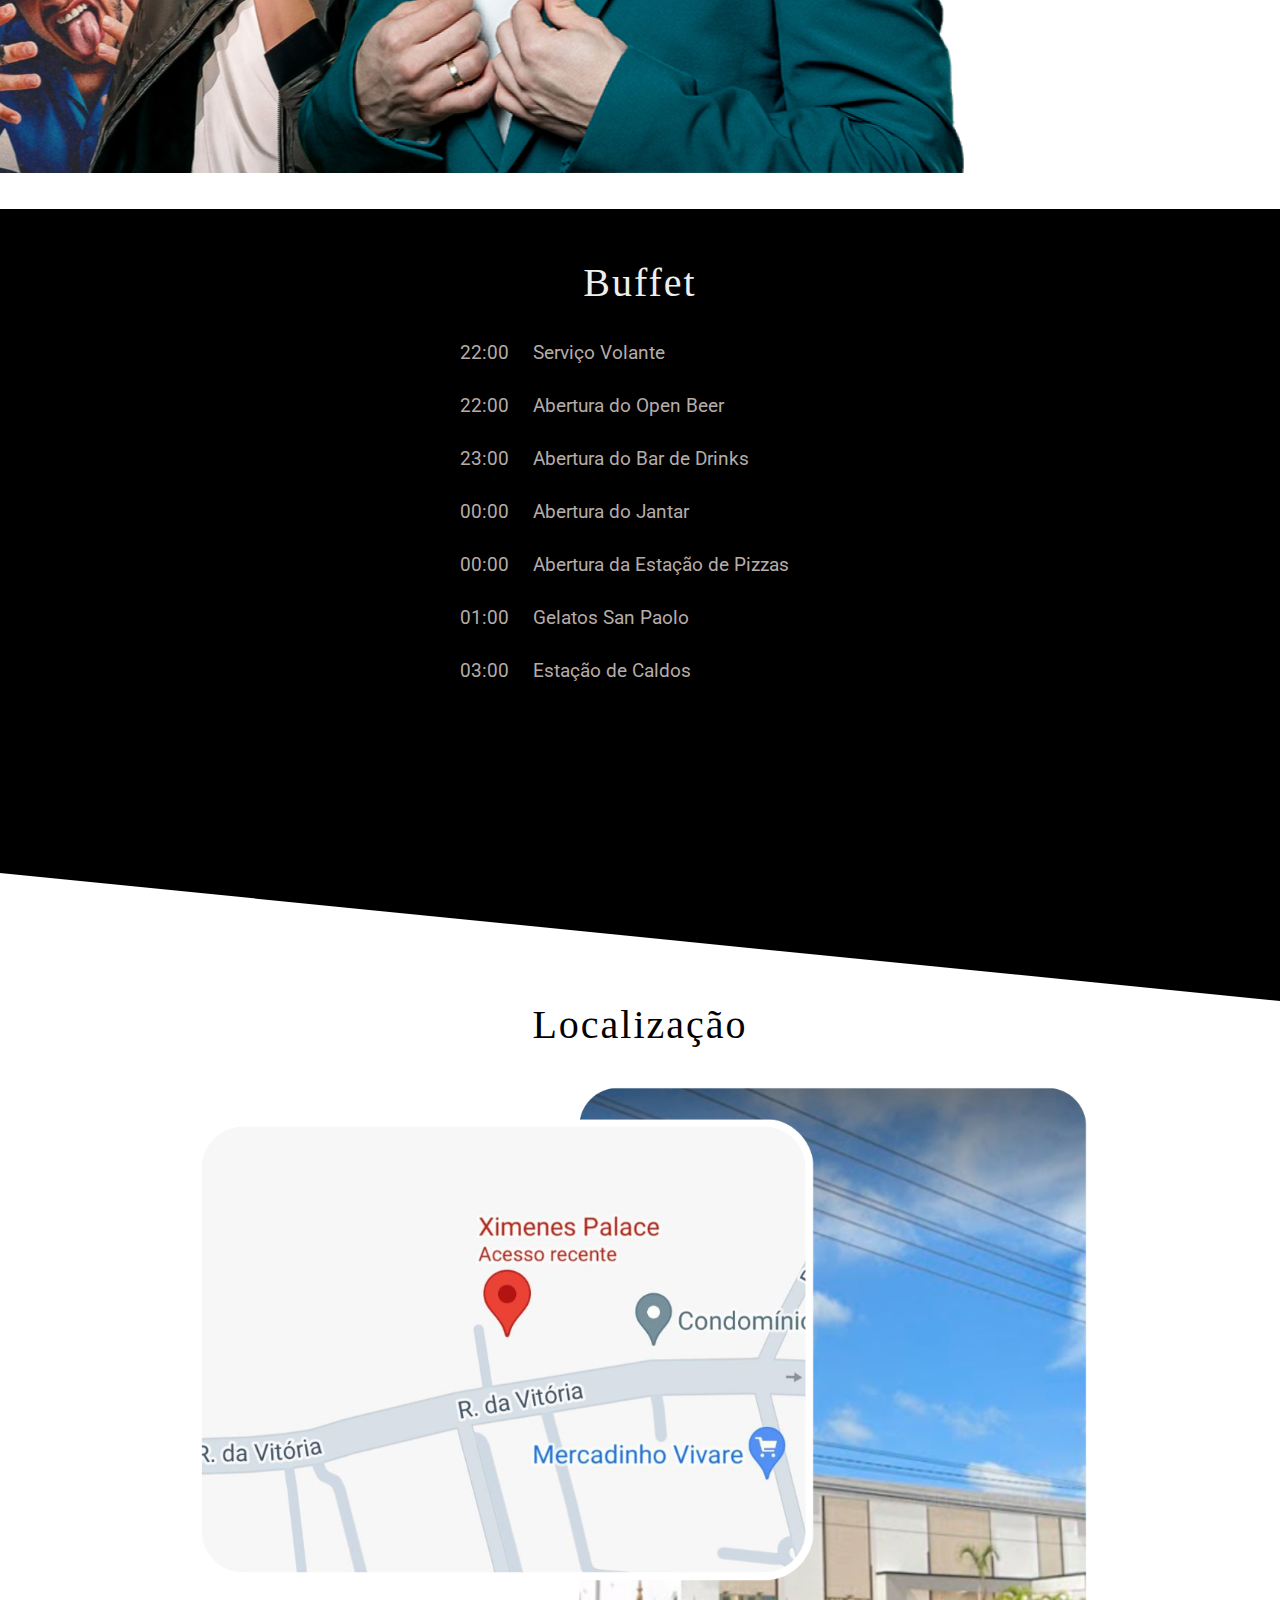
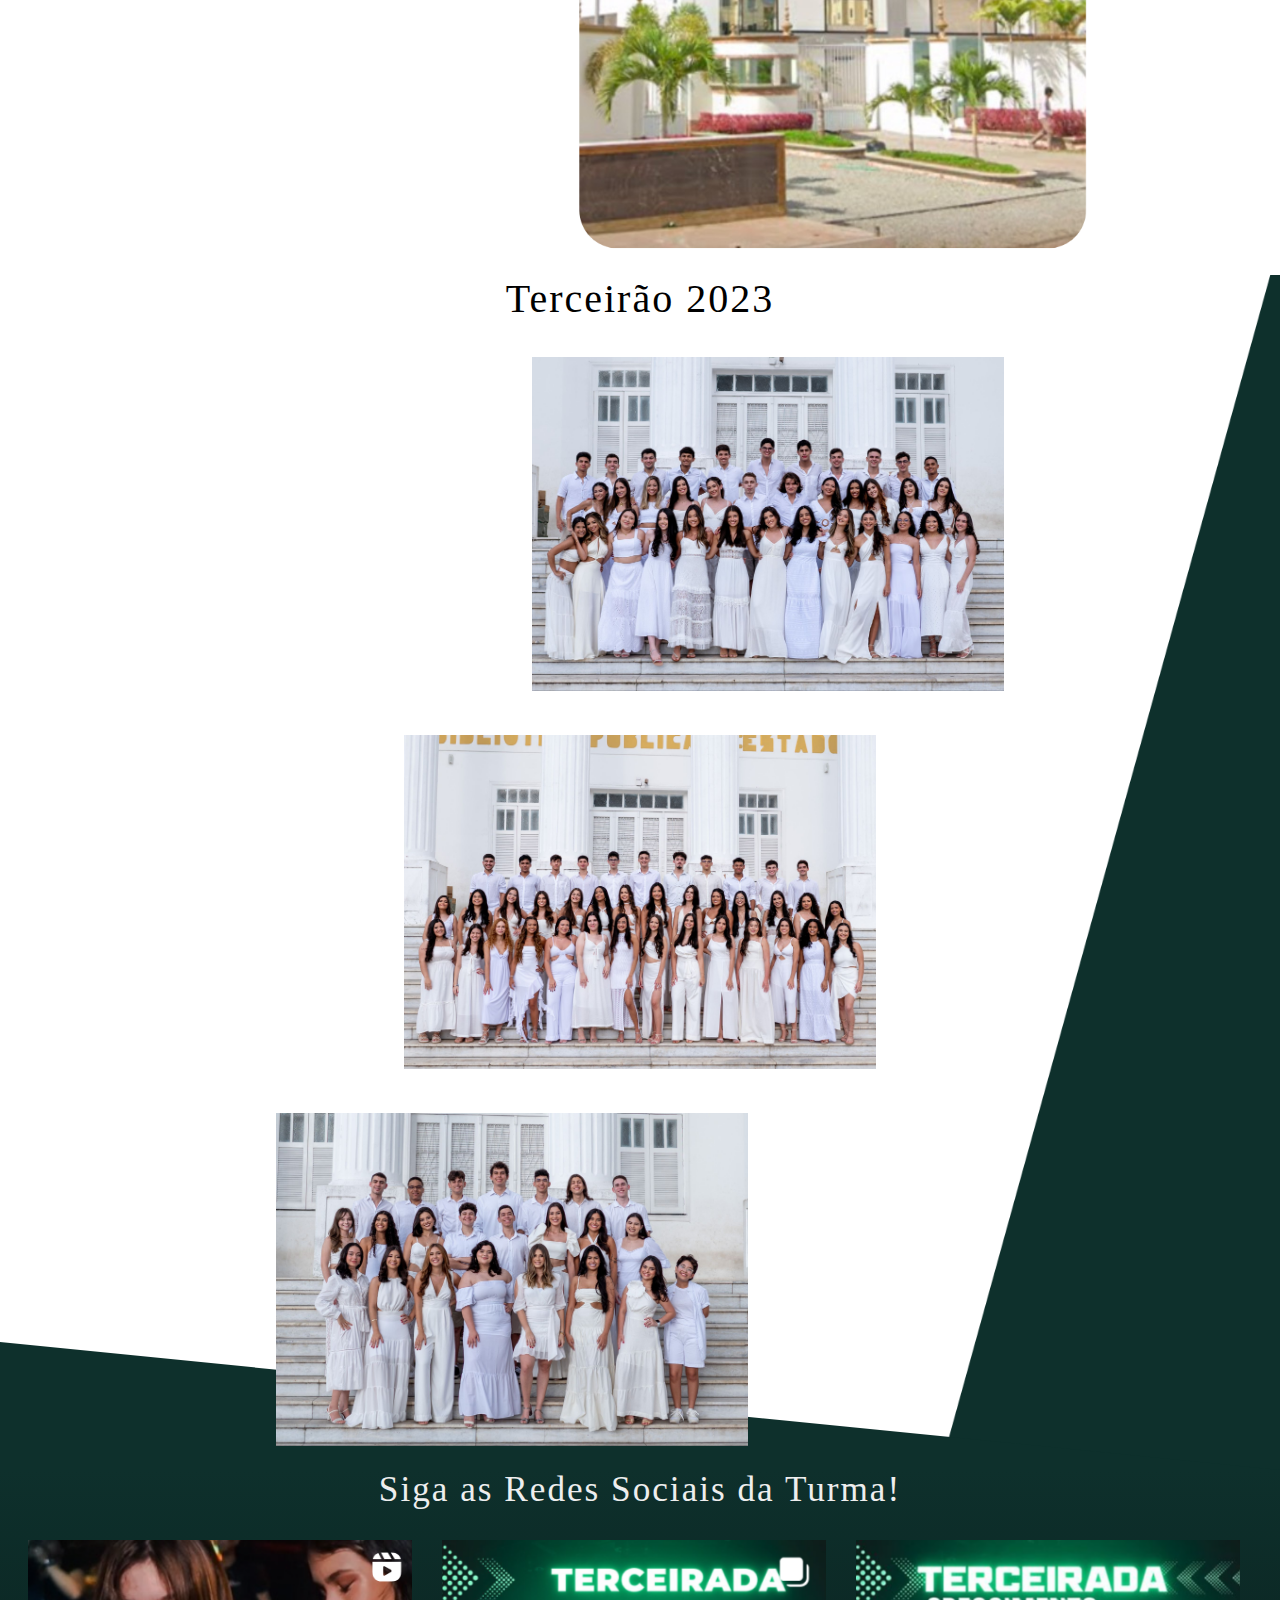
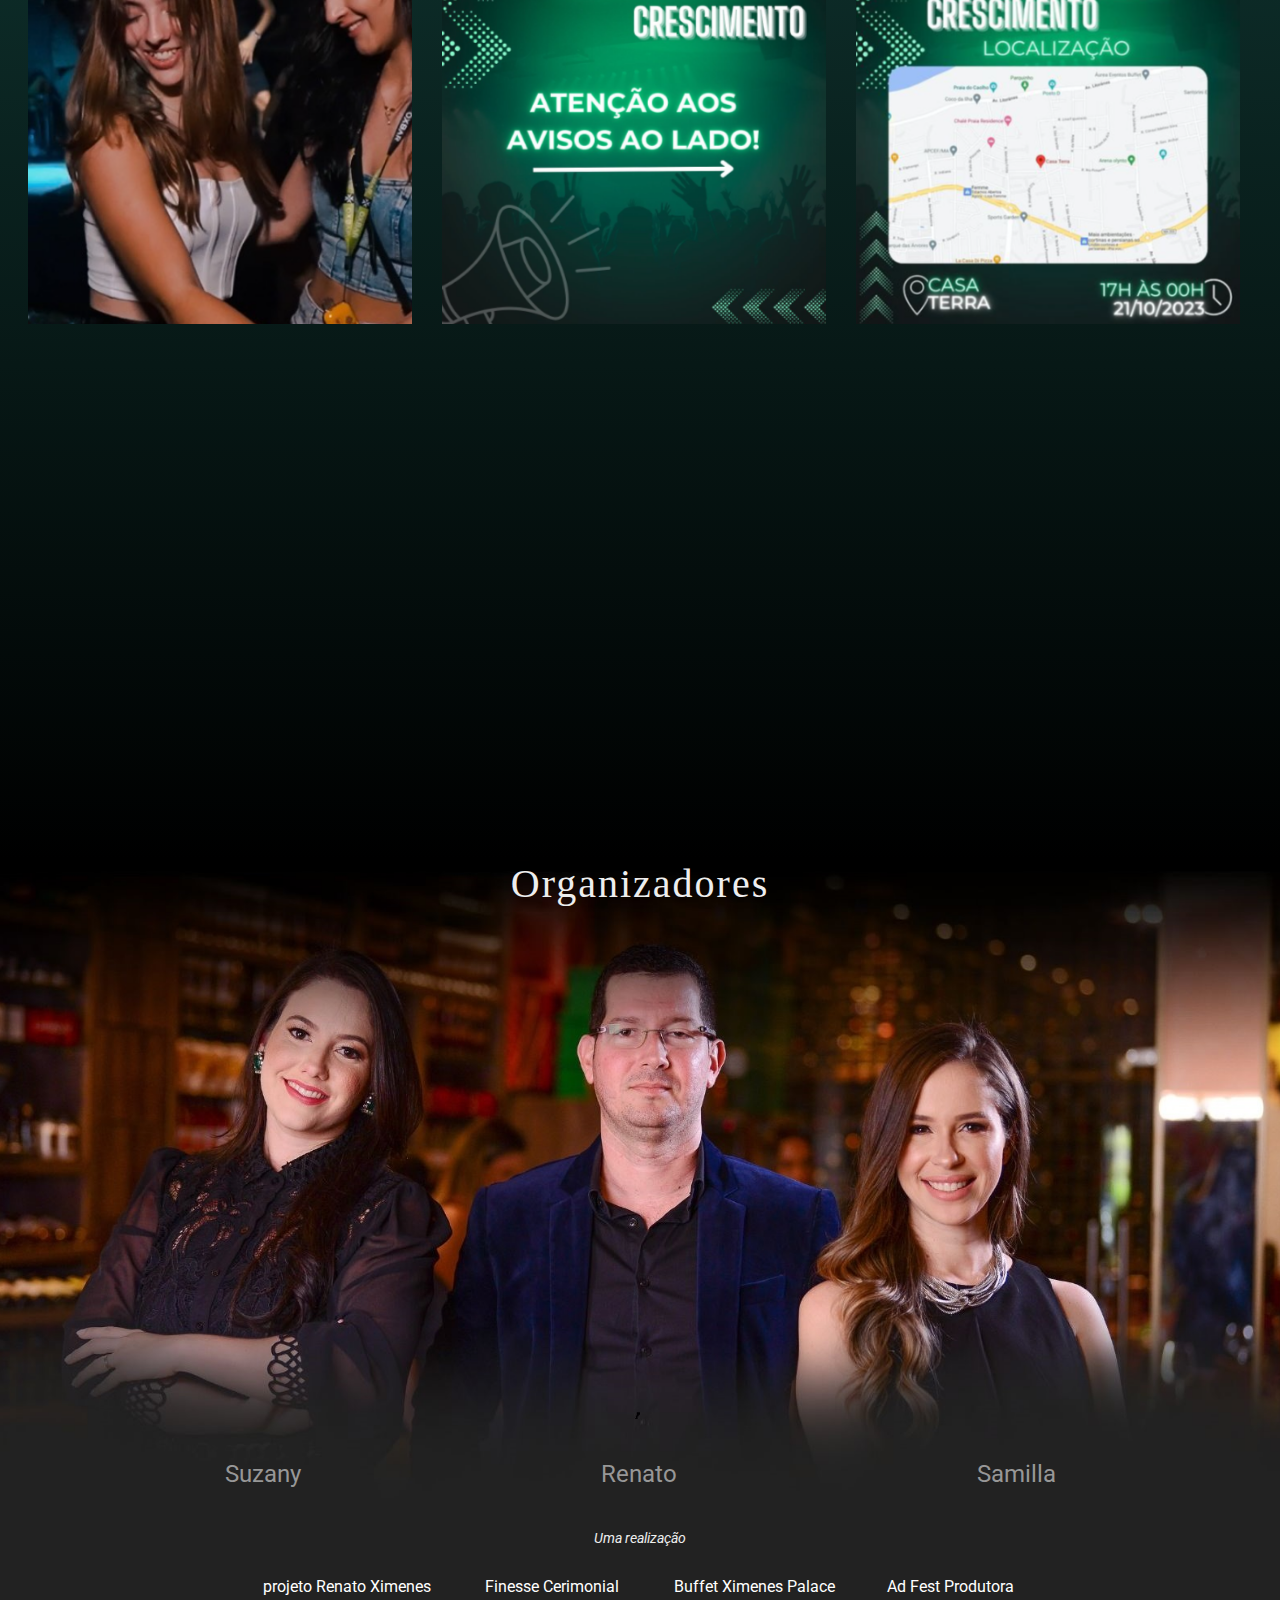
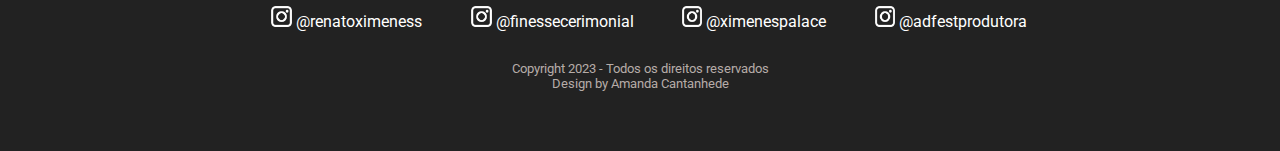
==== commit 0dbc6ff3: "Update index.html" ====
--- a/index.html
+++ b/index.html
@@ -58,7 +58,7 @@
 			
 
 		
-		<div id="atracoes"><div class="tsecao">Programação Musical</div></div>
+		<div id="atracoes"><div id=atra><div class="tsecao">Programação Musical</div></div></div>
 				
 		<!--<div id="atracoes">
 			<div class="cartaz"><img src="matheustransp.png"></div>
--- a/estilo.css
+++ b/estilo.css
@@ -54,7 +54,7 @@
 
 /* navbar */
 #navbar {
-    max-width: 100vw;
+    width: 100%;
     background: #054B34;
     color: #eee;
     height: 40px;
